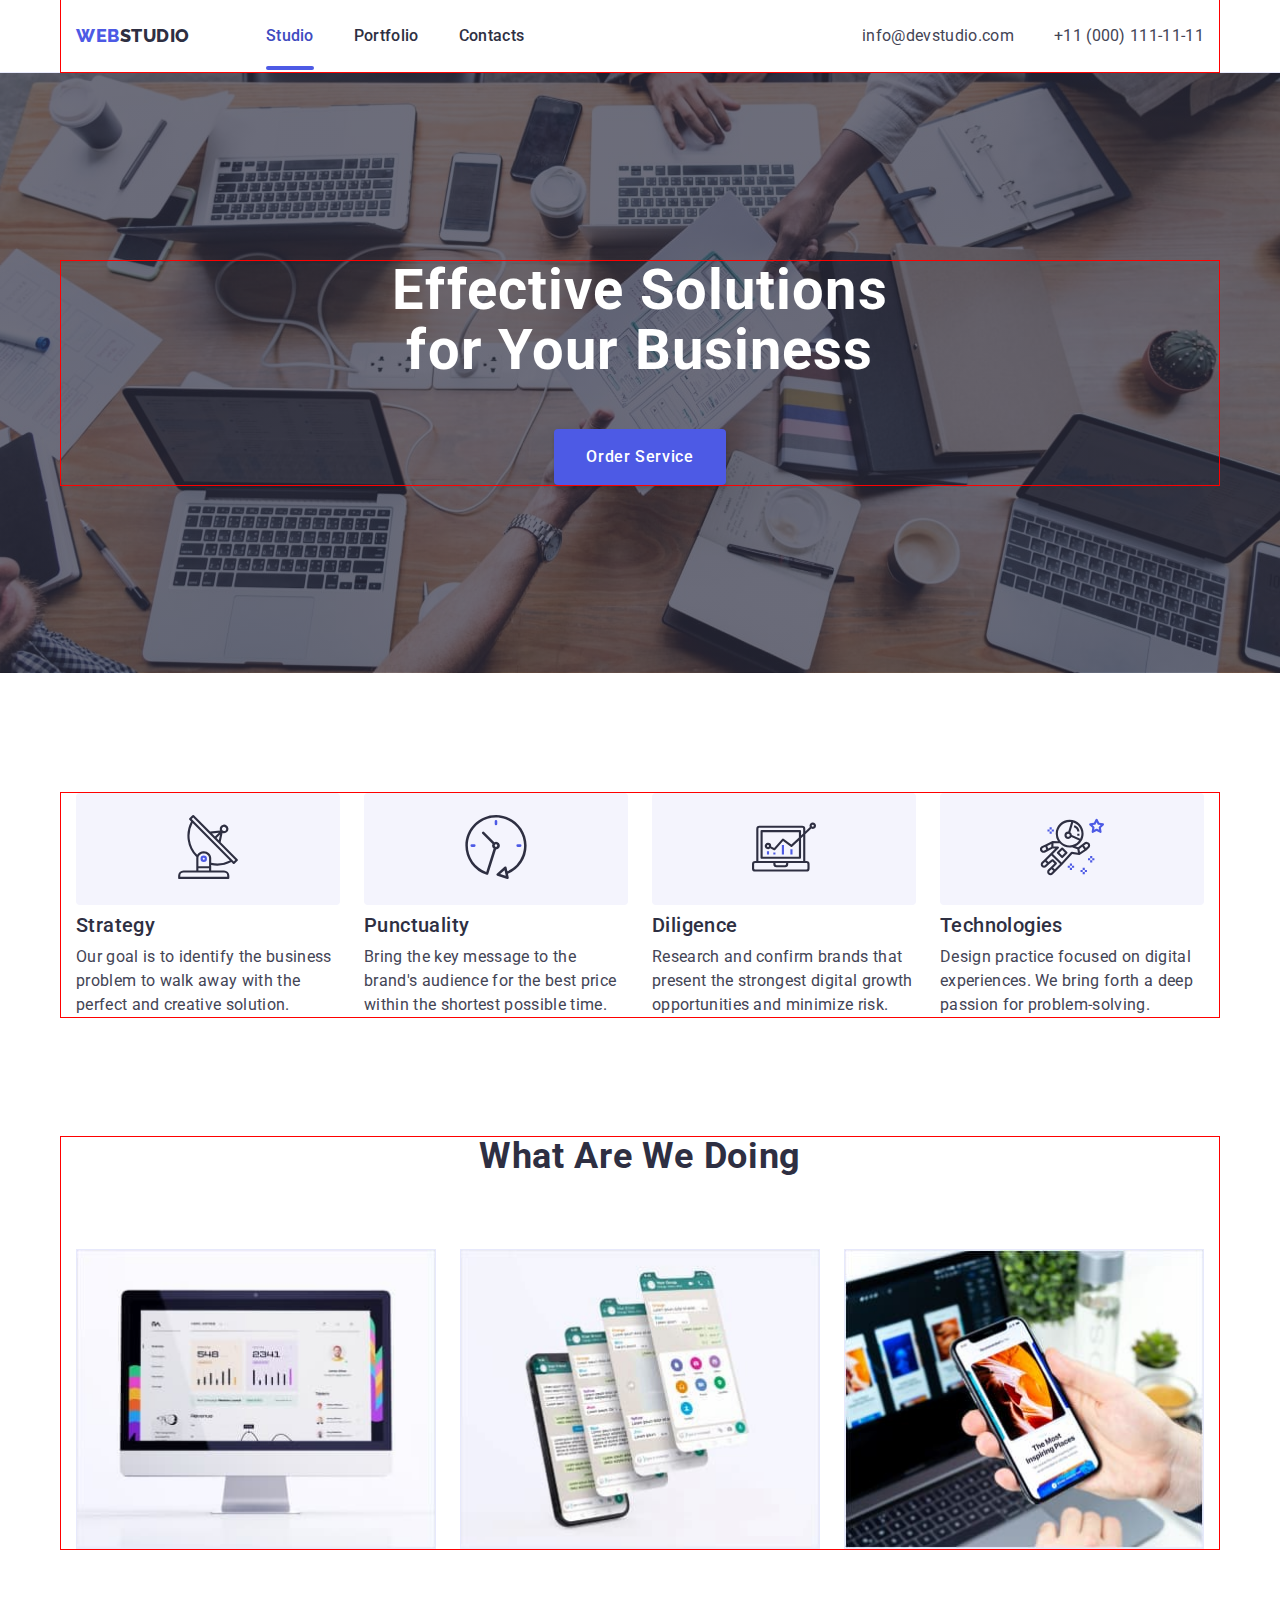
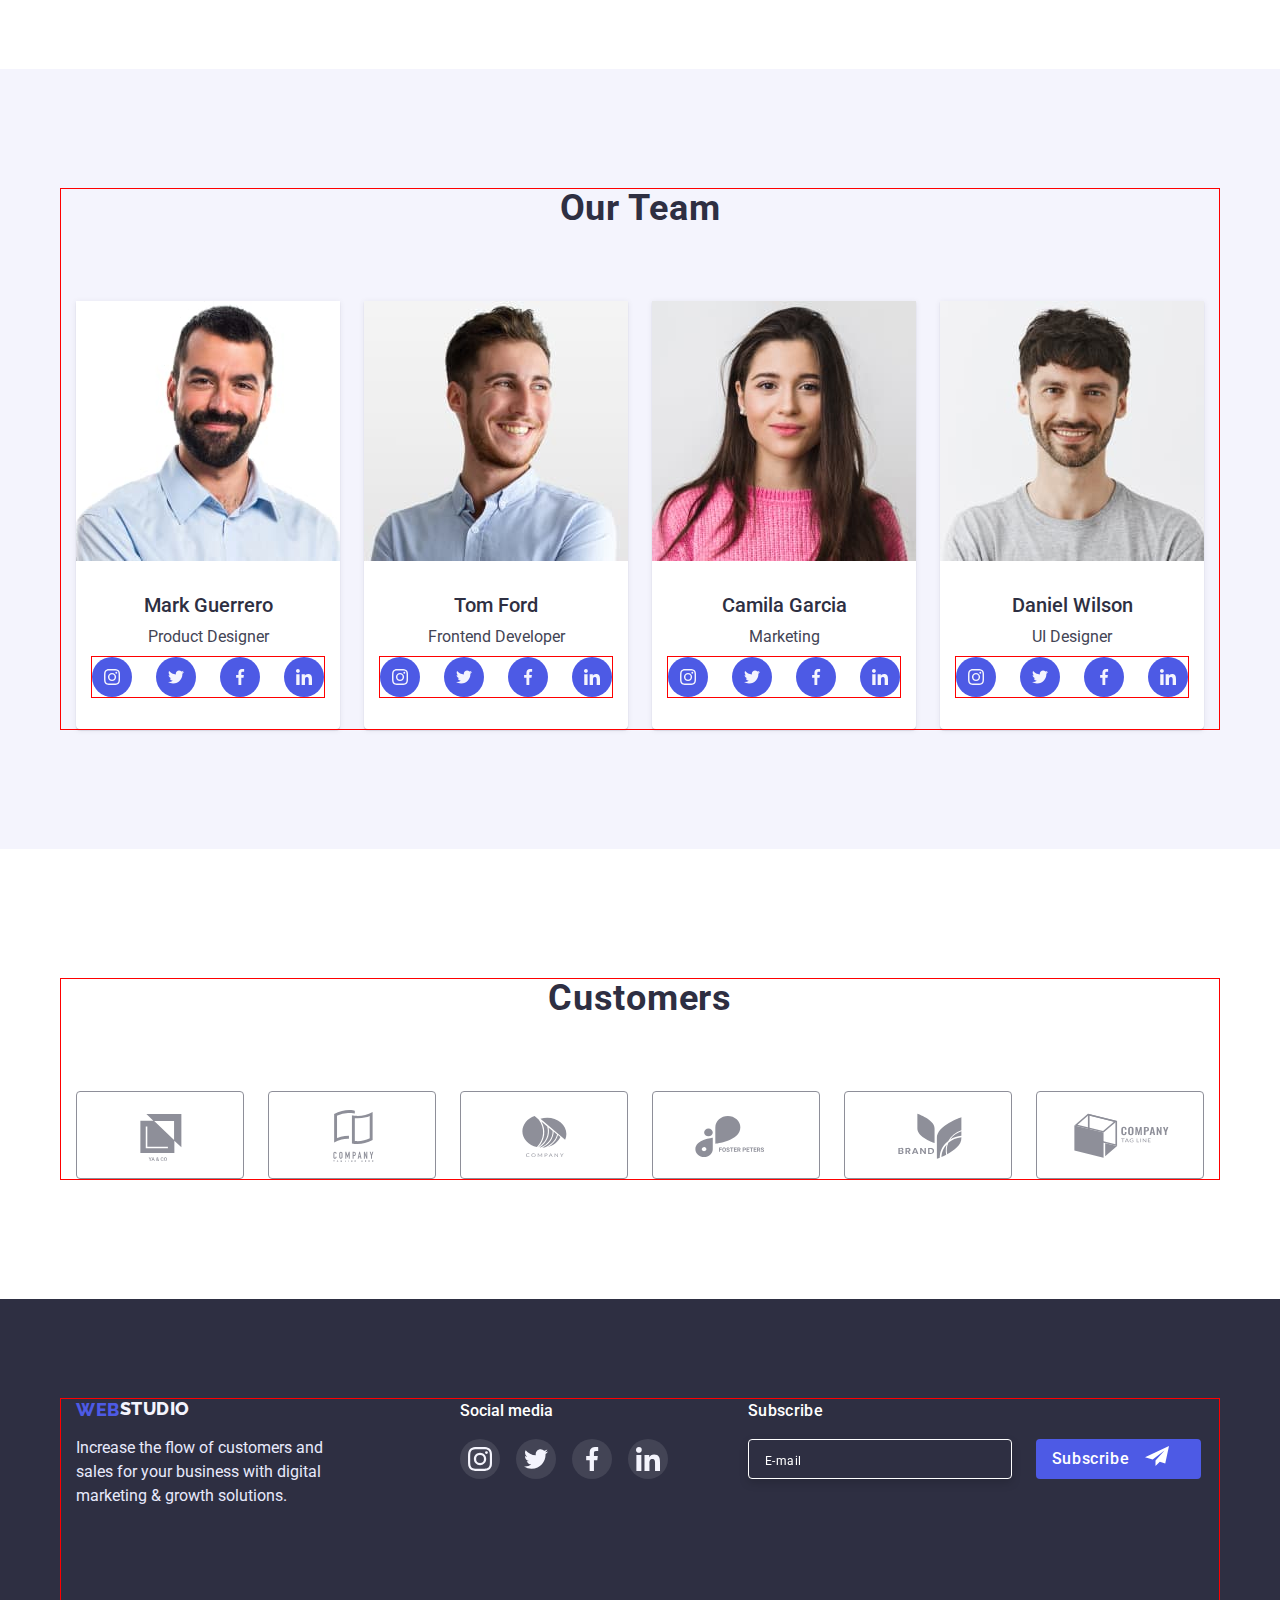
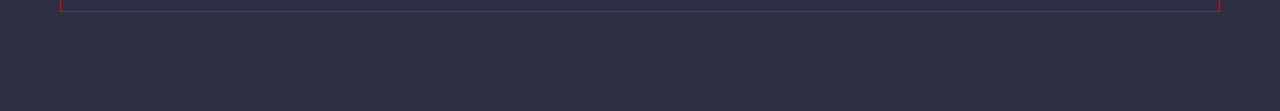
==== index.html @ eefdd114 "Initial commit" ====
<!DOCTYPE html>
<html lang="en">
	<head>
		<meta charset="UTF-8" />
		<meta http-equiv="X-UA-Compatible" content="IE=edge" />
		<meta name="viewport" content="width=device-width, initial-scale=1.0" />
		<title>WebStudio</title>
		<link rel="preconnect" href="https://fonts.googleapis.com" />
		<link rel="preconnect" href="https://fonts.gstatic.com" crossorigin />
		<link
			href="https://fonts.googleapis.com/css2?family=Raleway:wght@800&family=Roboto:wght@400;500;700;900&display=swap"
			rel="stylesheet"
		/>
		<link
			href="
		https://cdn.jsdelivr.net/npm/modern-normalize@1.1.0/modern-normalize.min.css
		"
			rel="stylesheet"
		/>
		<link rel="stylesheet" href="./css/styles.css" />
	</head>

	<body class="body">
		<!-- Top line -->
		<header class="header-topline">
			<div class="container blok-header">
				<nav class="navigation">
					<a href="./index.html" class="logo link">Web<span>Studio</span> </a>

					<ul class="nav-list">
						<li><a href="" class="nav-link current link "> Studio</a></li>
						<li><a href="./portfolio.html" class="nav-link link ">Portfolio </a></li>
						<li><a href="" class="nav-link link ">Contacts </a></li>
					</ul>
				</nav>
				<address class="contact">
					<ul class="contact-list">
						<li><a href="mailto:info@devstudio.com" class="contact-link link"> info@devstudio.com</a></li>
						<li><a href="tel:+110001111111" class="contact-link link"> +11 (000) 111-11-11</a></li>
					</ul>
				</address>
			</div>
		</header>
		<main>
			<!-- section-hero -->
			<section class="hero-section section">
				<div class="container">
					<h1 class="hero-title">Effective Solutions for Your Business</h1>
					<div class="btn-blok">
						<button type="button"  class="button" data-modal-open>Order Service</button>
					</div>
				</div>
			</section>
			<!-- feature -->
			<section class="feature section">
				<div class="container feature-blok">
					<h2 class="feature-title">Advantage</h2>
					<ul class="feature-list">
						<li class="feature-item">
							<div class="blok-feature-icon">
								<a href="" class="feature-icon">
									<svg class="icon-antenna" width="64" height="64">
										<use href="./images/icons.svg#icon-antenna"></use>
									</svg>
								</a>
							</div>
							<h3 class="feature-subtitle">Strategy</h3>
							<p class="feature-text">
								Our goal is to identify the business problem to walk away with the perfect and creative solution.
							</p>
						</li>

						<li class="feature-item">
							<div class="blok-feature-icon">
								<a href="" class="feature-icon">
									<svg class="icon-clock" width="64" height="64">
										<use href="./images/icons.svg#icon-clock"></use>
									</svg>
								</a>
							</div>
							<h3 class="feature-subtitle">Punctuality</h3>
							<p class="feature-text">
								Bring the key message to the brand's audience for the best price within the shortest possible time.
							</p>
						</li>

						<li class="feature-item">
							<div class="blok-feature-icon">
								<a href="" class="feature-icon">
									<svg class="icon-diagram" width="64" height="64">
										<use href="./images/icons.svg#icon-diagram"></use>
									</svg>
								</a>
							</div>
							<h3 class="feature-subtitle">Diligence</h3>
							<p class="feature-text">
								Research and confirm brands that present the strongest digital growth opportunities and minimize risk.
							</p>
						</li>

						<li class="feature-item">
							<div class="blok-feature-icon">
								<a href="" class="feature-icon">
									<svg class="icon-kosmonaft" width="64" height="64">
										<use href="./images/icons.svg#icon-astronaut"></use>
									</svg>
								</a>
							</div>
							<h3 class="feature-subtitle">Technologies</h3>
							<p class="feature-text">
								Design practice focused on digital experiences. We bring forth a deep passion for problem-solving.
							</p>
						</li>
					</ul>
				</div>
			</section>
			<!-- section-activity -->
			<section class="section-activity">
				<div class="container">
					<h2 class="activity-title">What are we doing</h2>
					<ul class="activity-list">
						<li class="activity-item">
							<img src="./images/img1.jpg" alt="computer" width="360" class="activity-pic" />
						</li>
						<li class="activity-item">
							<img src="./images/img2.jpg" alt="mobil phone" width="360" class="activity-pic" />
						</li>
						<li class="activity-item">
							<img src="./images/img3.jpg" alt="mobil phone and laptop" width="360" class="activity-pic" />
						</li>
					</ul>
				</div>
			</section>
			<!-- section-team -->
			<section class="team-light-bg section">
				<div class="container">
					<h2 class="team-title">Our Team</h2>
					<ul class="team-list">
						<li class="team-inner">
							<img src="./images/team_1.jpg" alt="Mark" width="264" class="team-pic" />
							<div class="team-text">
								<h3 class="team-subtitle">Mark Guerrero</h3>
								<p class="team-item">Product Designer</p>
								<ul class="social">
									<li class="team-social">
										<a href="" class="team-icon">
											<svg class="icon-social" width="16" height="16">
												<use href="./images/icons.svg#icon-instagram"></use>
											</svg>
										</a>
									</li>
									<li class="team-social">
										<a href="" class="team-icon">
											<svg class="icon-social" width="16" height="16">
												<use href="./images/icons.svg#icon-twitter"></use>
											</svg>
										</a>
									</li>
									<li class="team-social">
										<a href="" class="team-icon">
											<svg class="icon-social" width="16" height="16">
												<use href="./images/icons.svg#icon-facebook"></use>
											</svg>
										</a>
									</li>
									<li class="team-social">
										<a href="" class="team-icon">
											<svg class="icon-social" width="16" height="16">
												<use href="./images/icons.svg#icon-linkedin"></use>
											</svg>
										</a>
									</li>
								</ul>
							</div>
						</li>
						<li class="team-inner">
							<img src="./images/team_2.jpg" alt="Tom" width="264" class="team-pic" />
							<div class="team-text">
								<h3 class="team-subtitle">Tom Ford</h3>
								<p class="team-item">Frontend Developer</p>
								<ul class="social">
									<li class="team-social">
										<a href="" class="team-icon">
											<svg class="icon-social" width="16" height="16">
												<use href="./images/icons.svg#icon-instagram"></use>
											</svg>
										</a>
									</li>
									<li class="team-social">
										<a href="" class="team-icon">
											<svg class="icon-social" width="16" height="16">
												<use href="./images/icons.svg#icon-twitter"></use>
											</svg>
										</a>
									</li>
									<li class="team-social">
										<a href="" class="team-icon">
											<svg class="icon-social" width="16" height="16">
												<use href="./images/icons.svg#icon-facebook"></use>
											</svg>
										</a>
									</li>
									<li class="team-social">
										<a href="" class="team-icon">
											<svg class="icon-social" width="16" height="16">
												<use href="./images/icons.svg#icon-linkedin"></use>
											</svg>
										</a>
									</li>
								</ul>
							</div>
						</li>
						<li class="team-inner">
							<img src="./images/team_3.jpg" alt="Camila" width="264" class="team-pic" />
							<div class="team-text">
								<h3 class="team-subtitle">Camila Garcia</h3>
								<p class="team-item">Marketing</p>
								<ul class="social">
									<li class="team-social">
										<a href="" class="team-icon">
											<svg class="icon-social" width="16" height="16">
												<use href="./images/icons.svg#icon-instagram"></use>
											</svg>
										</a>
									</li>
									<li class="team-social">
										<a href="" class="team-icon">
											<svg class="icon-social" width="16" height="16">
												<use href="./images/icons.svg#icon-twitter"></use>
											</svg>
										</a>
									</li>
									<li class="team-social">
										<a href="" class="team-icon">
											<svg class="icon-social" width="16" height="16">
												<use href="./images/icons.svg#icon-facebook"></use>
											</svg>
										</a>
									</li>
									<li class="team-social">
										<a href="" class="team-icon">
											<svg class="icon-social" width="16" height="16">
												<use href="./images/icons.svg#icon-linkedin"></use>
											</svg>
										</a>
									</li>
								</ul>
							</div>
						</li>
						<li class="team-inner">
							<img src="./images/team_4.jpg" alt="Daniel" width="264" class="team-pic" />
							<div class="team-text">
								<h3 class="team-subtitle">Daniel Wilson</h3>
								<p class="team-item"> UI Designer</p>
								<ul class="social">
									<li class="team-social">
										<a href="" class="team-icon">
											<svg class="icon-social" width="16" height="16">
												<use href="./images/icons.svg#icon-instagram"></use>
											</svg>
										</a>
									</li>
									<li class="team-social">
										<a href="" class="team-icon">
											<svg class="icon-social" width="16" height="16">
												<use href="./images/icons.svg#icon-twitter"></use>
											</svg>
										</a>
									</li>
									<li class="team-social">
										<a href="" class="team-icon">
											<svg class="icon-social" width="16" height="16">
												<use href="./images/icons.svg#icon-facebook"></use>
											</svg>
										</a>
									</li>
									<li class="team-social">
										<a href="" class="team-icon">
											<svg class="icon-social" width="16" height="16">
												<use href="./images/icons.svg#icon-linkedin"></use>
											</svg>
										</a>
									</li>
								</ul>
							</div>
						</li>
					</ul>
				</div>
			</section>
			<!-- customer -->
			<section class="customers section">
				<div class="container">
					<h2 class="customers-title">Customers</h2>

<ul class="customers-list">
	<li class="customers-item">
		<a href="" class="customers-icon">
		<svg class="icon-customers" width="104" height="56">
			<use href="./images/icons1.svg#icon-Logo-1"></use>
		</svg>
	</a>
	</li>
	
	
	<li class="customers-item">
		<a href="" class="customers-icon">
		<svg class="icon-customers" width="104" height="56">
			<use href="./images/icons1.svg#icon-Logo-2"></use>
		</svg>
	</a>
	</li>
	<li class="customers-item">
		<a href="" class="customers-icon">
		<svg class="icon-customers" width="104" height="56">
			<use href="./images/icons1.svg#icon-Logo-3"></use>
		</svg>
	</a>
	</li>
	<li class="customers-item">
		<a href="" class="customers-icon">
		<svg class="icon-customers" width="104" height="56">
			<use href="./images/icons1.svg#icon-Logo-4"></use>
		</svg>
	</a>
	</li>

</li>
<li class="customers-item">
	<a href="" class="customers-icon">
	<svg class="icon-customers" width="104" height="56">
		<use href="./images/icons1.svg#icon-Logo-5"></use>
	</svg>
</a>
</li>

</li>
<li class="customers-item">
	<a href="" class="customers-icon">
	<svg class="icon-customers" width="104" height="56">
		<use href="./images/icons1.svg#icon-Logo-6"></use>
	</svg>
</a>
</li>
</ul>
				</div>
			</section>
		</main>
		<!-- Page footer -->


		<footer class="blok-footer">
			<div class="container">
				<div class="blok-logo-social">
					<div>
					<div class="logo-blok">
					<a href="./index.html" class="footer-logo link">Web<span class="footer-link">Studio</span> </a>
				</div>
				<p class="footer-text">
					Increase the flow of customers and sales for your business with digital marketing & growth solutions.
				</p>		
					</div>
				
				<div class="footer-social">
				<h2 class="footer-title">Social media</h2>
				<ul class="footer-list">
					<li class="footer-item">
						<a href="" class="footer-icon">
							<svg class="icon-social" width="24" height="24">
								<use href="./images/icons.svg#icon-instagram"></use>
							</svg>
						</a>
					</li>
					<li class="footer-item">
						<a href="" class="footer-icon">
							<svg class="icon-social" width="24" height="24">
								<use href="./images/icons.svg#icon-twitter"></use>
							</svg>
						</a>
					</li>
					<li class="footer-item">
						<a href="" class="footer-icon">
							<svg class="icon-social" width="24" height="24">
								<use href="./images/icons.svg#icon-facebook"></use>
							</svg>
						</a>
					</li>
					<li class="footer-item">
						<a href="" class="footer-icon">
							<svg class="icon-social" width="24" height="24">
								<use href="./images/icons.svg#icon-linkedin"></use>
							</svg>
						</a>
					</li>
				</ul>
			</div>
			<form class="input-email" autocomplete="off"  >
				<p class="form-text">Subscribe</p>
				<div class="footer-form">
			<input 
				aria-label="Email"
				type="email"
				name="user-email"
				class="footer-form-input"
				required
				placeholder="E-mail"
				>
						
			<button type="submit"
				class="footer-form-sumbit">
				Subscribe
				<span class="footer-form-icon">
			<svg class="form-icon" width="24" height="24">
				<use href="./images/symbol-defs6.svg#icon-Frame"></use>
			</svg>
		</span>
			</button>	
				</div>
				
		
			</form>
				
		</div>
			
			</div>
		</footer>
		<!-- modal window -->
		<div class="backdrop is-hidden" data-modal>
			<div class="modal">
				<button type="button" class="modal-btn" data-modal-close>
						<svg class="icon-close-black" width="8" height="8">
						<use href="./images/icons.svg#icon-close-black"></use>
					</svg>
				</button>
			<form class="modal-form">
				<span class="modal-form-title"> Leave your contacts and we will call you back </span>
			
				<label class="modal-form-field"> 
				<span class="modal-label">Name</span>
			<span class="modal-form-icon">
				<input 
				type="text"
				name="user-name"
				class="modal-form-input"
				required
				pattern="^[a-ZA-Za-яА-Я]+$"
				minlength="2"
				autofocus>
				<span class="modal-icon">
					<svg class="icon-name" width="18" height="18">
						<use href="./images/symbol-defs6.svg#icon-person-black"></use>
					</svg>
				</span>
			</span>
				
			</label>
			<label class="modal-form-field">
				<span class="modal-label">Phone</span>
			<span class="modal-form-icon">
				<input 
				type="tel"
				name="user-phone"
				class="modal-form-input"
				required
				pattern="[0-9]{3}-[0-9]{3}-[0-9]{2}-[0-9]{2}"
				title="xxx-xxx-xx-xx">	
				<span class="modal-icon">
					<svg class="icon-phone" width="18" height="24">
						<use href="./images/symbol-defs6.svg#icon-phone"></use>
					</svg>
				</span>
			</span>
				
			</label>
			<label class="modal-form-field">
				<span class="modal-label">Email</span>
			<span class="modal-form-icon">
				<input 
				type="email"
				name="user-email"
				class="modal-form-input"
				required
				>
				<span class="modal-icon">
					<svg class="icon-email" width="18" height="24">
						<use href="./images/symbol-defs6.svg#icon-email"></use>
					</svg>
				</span>
			</span>
			</label>
			
			<label class="modal-form-field">
				<span class="modal-label">Comment</span>
			<textarea 
				class="modal-form-textarea"
				name="user-message" 
				placeholder="Text input" 
			></textarea>	
			</label>
			<input 
				type="checkbox"
				id="user-policy"
				name="user-policy"
				value=""
				class="checkbox visually-hidden">
			<label 
				for="user-policy"
				class="modal-form-chek-desc"> 
				<span class="modal-chek-icon">
					<svg class="icon-chek" width="16" height="16">
						<use href="./images/symbol-defs6.svg#icon-Vector"></use>
					</svg>
				</span>
			<span class="modal-label">I accept the terms and conditions of the&nbsp;<a href="" class="modal-policy">Privacy Policy</a></span>
		</label>
		<button type="submit"
				class="modal-form-sumbit">
		Send
		</button>
		</form>
				</div>
		</div>
		<script src="./js/modal.js"></script>
	</body>
</html>
---- css/styles.css ----
:root {
	--main-text-color: #ffffff;
	--title-text-color: #2e2f42;
	--subtitle-text-color: #434455;
}

body {
	font-family: "Roboto", sans-serif;
	font-style: normal;
	color: var(--main-text-color);
	background-color: #ffffff;
}

ul,
li {
	text-decoration: none;
	list-style: none;
	margin: 0;
	margin: 0;
	padding-left: 0;
}
h1,
h2,
h3,
h4,
h5,
h6,
p {
	margin: 0;
	margin: 0;
}
.section {
	padding-top: 120px;
	padding-bottom: 120px;
}
.link {
	text-decoration: none;
	list-style: none;
}
img {
	display: block;
	max-width: 100%;
	height: auto;
}
.header-topline {
	box-sizing: border-box;
	background: var(--main-text-color);
	border-bottom: 1px solid #e7e9fc;
}
.container {
	width: 1158px;
	margin: 0 auto;
	outline: 1px solid red;
	padding-left: 15px;
	padding-right: 15px;
}
.blok-header {
	display: flex;
}

.navigation {
	display: flex;
	align-items: center;
}
.nav-list {
	display: flex;
	padding: 0px;
	gap: 40px;
	position: relative;
	padding: 24px 0; 
}
span {
	line-height: 1.33;
	color: var(--title-text-color);
}

.logo {
	font-family: "Raleway", sans-serif;
	font-weight: 800;
	font-size: 18px;
	line-height: 1.6;
	letter-spacing: 0.03em;
	text-transform: uppercase;
	color: #4d5ae5;
	align-items: center;
	margin-right: 76px;
}

.nav-link {
	font-weight: 500;
	font-size: 16px;
	line-height: 1.5;
	letter-spacing: 0.02em;
	color: var(--title-text-color);
	padding-top: 24px;
	padding-bottom: 24px;
	transition-property: color;
	transition-duration: 250ms;
	transition-timing-function: cubic-bezier(0.4, 0, 0.2, 1);
	transition-delay: 250ms;
	position: relative;
	
}

.nav-link:hover,
.nav-link:focus {
	color: #4d5ae5;
	

}
.current {
	color:rgba(64, 75, 191, 1);
	padding: 24px 0px;
	
	
}
.current::after {
	content:"";
	display: block;
	width: 100%;
	height: 4px;
	background-color: #4d5ae5;
	border-radius: 2px;
	position: absolute; 
	left: 0;
	bottom: -1px;
	

}

.contact {
	margin-left: auto;
}
.contact-list {
	display: flex;
	gap: 40px;
}
.contact-link {
	display: block;
	font-style: normal;
	font-weight: 400;
	font-size: 16px;
	line-height: 1.5;
	letter-spacing: 0.02em;
	color: var(--subtitle-text-color);
	padding-top: 24px;
	padding-bottom: 24px;
	transition-property: color;
	transition-duration: 250ms;
	transition-timing-function: cubic-bezier(0.4, 0, 0.2, 1);
	transition-delay: 250ms;
}

.contact-link:hover,
.contact-link:focus {
	color: #404bbf;
}

/* section-hero */

.hero-title {
	font-weight: 700;
	font-size: 56px;
	line-height: 1.07;
	text-align: center;
	letter-spacing: 0.02em;
	color: var(--main-text- color);
	width: 496px;
	margin-left: auto;
	margin-right: auto;
}

.hero-section {
	padding-top: 188px;
	padding-bottom: 188px;
	background-image: linear-gradient(rgba(46, 47, 66, 0.7), rgba(46, 47, 66, 0.7)), url("../images/people-office.jpg");
	background-repeat: no-repeat;
	background-position: center;
	background-size: 1440px;
}

.button {
	border: none;
	font: inherit;
	font-family: "Roboto", sans-serif;
	font-weight: 500;
	font-size: 16px;
	line-height: 1.5;
	gap: 10px;
	align-items: center;
	letter-spacing: 0.04em;
	color: #ffffff;
	cursor: pointer;
	background: #4d5ae5;
	box-shadow: 0px 4px 4px rgba(0, 0, 0, 0.15);
	border-radius: 4px;
	min-width: 169px;
	padding: 16px 32px;
	margin-top: 48px;
	transition-property: color, background;
	transition-duration: 250ms, 250ms;
	transition-timing-function: cubic-bezier(0.4, 0, 0.2, 1), cubic-bezier(0.4, 0, 0.2, 1);
	transition-delay: 250ms, 250ms;
}

.button:hover,
.button:focus {
	color: #ffffff;
	background: #404bbf;
}
.btn-blok {
	display: flex;
	justify-content: center;
	flex-direction: row;
}

/* modal */
.backdrop {
	display: flex;
	background: rgba(46, 47, 66, 0.4);
	position: fixed;
	top: 0;
	left: 0;
	width: 100%;
	height: 100%;
	z-index: 100;
	opacity: 1;
	transition: opacity 250ms cubic-bezier(0.4, 0, 0.2, 1); 
	
}


.backdrop.is-hidden {
	opacity: 0;
	pointer-events: none;
}
.backdrop.is-hidden.modal {
	transform: translate(-50%, -50%) scale(1.1);
}
.modal {
	background: #FCFCFC;
	box-shadow: 0px 1px 1px rgba(0, 0, 0, 0.14), 0px 1px 3px rgba(0, 0, 0, 0.12), 0px 2px 1px rgba(0, 0, 0, 0.2);
	border-radius: 4px;
	width: 407px;
	height: 576px;
	position: absolute;
	top: 50%;
	left: 50%;
	transform: translate(-50%, -50%) scale(1);
	transition: transform 250ms cubic-bezier(0.4, 0, 0.2, 1);
	padding: 72px 24px 24px 24px ;
	
}

.modal-btn {
	width: 24px;
	height: 24px;
	position: absolute;
	right: 24px;	
	top: 24px;
	box-sizing: border-box;
	cursor: pointer;
	display: flex;
	justify-content: center;
	align-items: center;
	background: #E7E9FC;
	border: 1px solid rgba(0, 0, 0, 0.1);
	color: #2E2F42;
	border-radius: 50%;
	transition-property:background border color;
	transition-duration: 250ms;
	transition-timing-function: cubic-bezier(0.4, 0, 0.2, 1);
	
		}
	
	.modal-btn:focus,
	.modal-btn:hover {
		background:rgba(64, 75, 191, 1);
		border: 1px solid rgba(64, 75, 191, 1);
		color: #E7E9FC;
		} 

.icon-close-black {
	fill:currentColor;
	display: flex;
	justify-content: center;
	align-items: center;
	border-radius: 50%;
	transition-property:background fill;
	transition-duration: 250ms;
	transition-timing-function: cubic-bezier(0.4, 0, 0.2, 1);
	}

.icon-close-black:hover,
.icon-close-black:focus {
background:rgba(64, 75, 191, 1);
fill: #e7e9fc;
} 


/* modal form */

.modal-form-title {
	padding-bottom: 16px;
	font-weight: 500;
	font-size: 16px;
	line-height: 1.5;
	text-align: center;
	letter-spacing: 0.02em;
	color: #2E2F42;

}
 
.modal-form{
	display: flex;
	flex-direction: column;
}
  
.modal-label {
	display: block;
	font-weight: 400;
	font-size: 12px;
	line-height: 1.17;
	letter-spacing: 0.04em;
	color: #8E8F99;
	margin-bottom: 4px;
	margin-top: 8px;
 }

 .modal-policy {
	font-size: 12px;
	line-height: 1.33px;
	letter-spacing: 0.04em;
	text-decoration-line: underline;
	color: #4D5AE5;
	
 }


 .modal-form-field {
	margin-bottom: 4px;
 }
.modal-form-icon {
	display: block;
	position: relative;
	color: rgba(46, 47, 66, 1);
	outline: none;
	transition:border-color 250ms cubic-bezier(0.4, 0, 0.2, 1);
}
.modal-form-icon:focus {
	outline: none;
	border: 1px solid #4D5AE5;
	border-radius: 4px;
	
}
.modal-icon {
	outline: none;
	display: flex;
	position: absolute;
	top: 50%;
	left: 16px;
	align-items: center;
	fill: rgba(46, 47, 66, 1);
	transform: translateY(-50%);
	transition: fill 250ms cubic-bezier(0.4, 0, 0.2, 1); 
}

.modal-form-input {
	outline: none;
	width: 100%;
	height: 40px;
	border: 1px solid rgba(33, 33, 33, 0.2);
	border-radius: 4px;
	padding-left: 38px;
	color: #000;
	font-size: 16px;
	font-weight: 500;
	

}


.modal-form-input:focus {
	outline: none; 
	border-color: rgba(64, 75, 191, 1);
}
.modal-form-input:focus + .modal-icon {
	fill: rgba(64, 75, 191, 1);
}
.modal-form-textarea {
	width: 100%;
	height: 100px;
	padding: 8px 24px 16px 24px;
	resize: none;
	border: 1px solid rgba(33, 33, 33, 0.2);
	border-radius: 4px;
	transition: border-color 250ms cubic-bezier(0.4, 0, 0.2, 1);

}
.modal-form-textarea:focus {
	border-color:rgba(64, 75, 191, 1);
	outline: none;

}

.modal-form-textarea::placeholder {
	font-size: 12px;
	color: rgba(46, 47, 66, 0.4);
}
.modal-form-chek-desc {
	display: flex;
	align-items: center;
	font-size: 14px;
}

.visually-hidden { 
	position: absolute;
	width: 1px;
	height: 1px;
	margin: -1px;
	border: 0;
	padding: 0;
	white-space: nowrap;
	clip-path: inset(100%);
	clip: rect(0 0 0 0);
	overflow: hidden;
}


.icon-chek {
	display: block;	
	border: 1px solid #2E2F42;
	border-radius: 2px;
	transition:  background-color 250ms cubic-bezier(0.4, 0, 0.2, 1); 
	margin-right: 8px;
	fill: #ffffff;
	
	
		}

.checkbox:checked + .modal-form-chek-desc .modal-chek-icon .icon-chek {
	background-color: rgba(64, 75, 191, 1);
	border: 1px solid rgba(64, 75, 191, 1);
	fill: #f4f4fd;
	
}

.modal-form-sumbit.modal-form-sumbit {
	align-self: center;
	border: none;
	font: inherit;
	font-family: "Roboto", sans-serif;
	font-weight: 500;
	font-size: 16px;
	line-height: 1.5;
	gap: 10px;
	align-items: center;
	letter-spacing: 0.04em;
	color: #ffffff;
	cursor: pointer;
	background: #4d5ae5;
	box-shadow: 0px 4px 4px rgba(0, 0, 0, 0.15);
	border-radius: 4px;
	min-width: 169px;
	padding: 16px 32px;
	margin-top: 24px;
	transition-property: color, background;
	transition-duration: 250ms, 250ms;
	transition-timing-function: cubic-bezier(0.4, 0, 0.2, 1), cubic-bezier(0.4, 0, 0.2, 1);
	transition-delay: 250ms, 250ms;
}

.modal-form-sumbit.modal-form-sumbit:focus {
	color: #ffffff;
	background: #404bbf;
}



/* feature */

.feature-title {
	position: absolute;
	width: 1px;
	height: 1px;
	margin: -1px;
	border: 0;
	padding: 0;
	white-space: nowrap;
	clip-path: inset(100%);
	clip: rect(0 0 0 0);
	overflow: hidden;
}
.feature-list {
	display: flex;
	flex-direction: row;
}
.feature-item {
	display: flex;
	flex-direction: column;
	align-items: flex-start;
	padding: 0px;
	gap: 8px;
}
.feature-item:not(:last-child) {
	margin-right: 24px;
}
.feature-icon {
	fill: #f4f4fd, #2e2f42, #4d5ae5;
}
.blok-feature-icon {
	width: 264px;
	height: 112px;
	box-sizing: border-box;
	background: #f4f4fd;
	border-radius: 4px;
	display: flex;
	justify-content: center;
	align-items: center;
}

.feature-subtitle {
	font-weight: 500;
	font-size: 20px;
	line-height: 1.2;
	letter-spacing: 0.02em;
	color: var(--title-text-color);
}
.feature-text {
	font-weight: 400;
	font-size: 16px;
	line-height: 1.5;
	letter-spacing: 0.02em;
	color: var(--subtitle-text-color);
}

/* section-activity */

.section-activity {
	padding-bottom: 120px;
}
.activity-title {
	font-weight: 700;
	font-size: 36px;
	line-height: 1.11;
	color: var(--title-text-color);
	text-align: center;
	letter-spacing: 0.02em;
	text-transform: capitalize;
	margin-bottom: 72px;
}
.activity-list {
	display: flex;
	flex-direction: row;
	align-items: flex-start;
	padding: 0px;
}

.activity-item {
	display: flex;
	flex-direction: column;
	align-items: flex-start;
	padding: 0px;
}
.activity-item:not(:last-child) {
	margin-right: 24px;
}

.activity-pic {
	background-blend-mode: soft-light, normal;
	border: 1px solid #e7e9fc;
}

/* section-team */
.social {
	outline: 1px solid red;
	display: flex;
	gap: 24px;
}
.team-title {
	font-weight: 700;
	font-size: 36px;
	line-height: 1.11;
	color: var(--title-text-color);
	text-align: center;
	letter-spacing: 0.02em;
	text-transform: capitalize;
	margin-bottom: 72px;
}

.team-light-bg {
	background: #f4f4fd;
}
.team-list {
	display: flex;
}
.team-inner {
	background: #ffffff;
	box-shadow: 0px 1px 6px rgba(46, 47, 66, 0.08), 0px 1px 1px rgba(46, 47, 66, 0.16), 0px 2px 1px rgba(46, 47, 66, 0.08);
	border-radius: 0px 0px 4px 4px;
	display: flex;
	flex-direction: column;
	align-items: center;
}
.team-text {
	padding: 32px 16px;
}
.team-inner:not(:last-child) {
	margin-right: 24px;
}

.team-subtitle {
	font-weight: 500;
	font-size: 20px;
	line-height: 1.2;
	color: var(--title-text-color);
	display: flex;
	justify-content: center;
	padding-bottom: 8px;
}

.team-item {
	font-weight: 400;
	font-size: 16px;
	line-height: 1.5;
	color: var(--subtitle-text-color);
	display: flex;
	justify-content: center;
	align-items: center;
	padding-bottom: 8px;
}

.team-social {
	width: 40px;
	height: 40px;
	box-sizing: border-box;
	background: #4d5ae5;
	display: flex;
	justify-content: center;
	align-items: center;
	border-radius: 50%;
}


.team-icon {
	fill: #f4f4fd;
	width: 100%;
	height: 100%;
	display: flex;
	justify-content: center;
	align-items: center;
	border-radius: 50%;
	transition-property: background;
	transition-duration: 250ms;
	transition-timing-function: cubic-bezier(0.4, 0, 0.2, 1);
	
}

.team-icon:hover,
.team-icon:focus {
	background: #404bbf;
}

/* customers */
.customers {
	padding-top: 130px;
}
.customers-title {
	font-family: "Roboto";
	font-style: normal;
	font-weight: 700;
	font-size: 36px;
	line-height: 1.11;
	color: #2e2f42;
	text-align: center;
	letter-spacing: 0.02em;
	text-transform: capitalize;
	margin-bottom: 72px;
}

.customers-list {
	display: flex;
	gap: 24px;
}
.customers-item {
	width: 168px;
	height: 88px;
	box-sizing: border-box;
	display: flex;
	justify-content: center;
	align-items: center;
	fill: #8e8f99;
}

.customers-icon {
	fill: #8e8f99;
	border: 1px solid #8e8f99;
	border-radius: 4px;
	width: 100%;
	height: 100%;
	display: flex;
	justify-content: center;
	align-items: center;
	transition-property: fill, border, border-radius;
	transition-duration: 250ms, 250ms, 250ms;
	transition-timing-function: cubic-bezier(0.4, 0, 0.2, 1), cubic-bezier(0.4, 0, 0.2, 1), cubic-bezier(0.4, 0, 0.2, 1);
	
}
.customers-icon:hover,
.customers-icon:focus {
	
	border: 1px solid #404bbf;
	border-radius: 4px;
	fill: #404bbf;
}

/* footer */
.blok-logo-social {
	display: flex;
}
.logo-blok {
	margin-bottom: 16px;
}
.footer-logo {
	font-family: "Raleway", sans-serif;
	font-weight: 800;
	font-size: 18px;
	line-height: 1.17;
	display: flex;
	align-items: center;
	letter-spacing: 0.03em;
	text-transform: uppercase;
	color: #4d5ae5;
}

.footer-link {
	font-family: "Raleway", sans-serif;
	font-weight: 800;
	font-size: 18px;
	line-height: 1.16;
	display: flex;
	align-items: center;
	letter-spacing: 0.03em;
	text-transform: uppercase;
	color: #f4f4fd;
}

.footer-text {
	font-weight: 400;
	font-size: 16px;
	line-height: 1.5;
	color: #e7e9fc;
	width: 264px;
}
.blok-footer {
	background: #2e2f42;
	padding-top: 100px;
	padding-bottom: 100px;
}

.footer-title {
	font-family: "Roboto";
	font-style: normal;
	font-weight: 500;
	font-size: 16px;
	line-height: 1.5;
	color: #ffffff;
	margin-bottom: 16px;
}
.footer-social {
	margin-left: 120px;
}
.footer-list {
	display: flex;
	gap: 16px;
}
.footer-item {
	width: 40px;
	height: 40px;
	display: flex;
	justify-content: center;
	align-items: center;
	background: #434455;
	border-radius: 50%;
}


.icon-social {
	display: flex;
}



.footer-icon {
	fill: #f4f4fd;
	width: 100%;
	height: 100%;
	display: flex;
	justify-content: center;
	align-items: center;
	border-radius: 50%;
	transition-property: background;
	transition-duration: 250ms;
	transition-timing-function: cubic-bezier(0.4, 0, 0.2, 1);
	}

.footer-icon:hover,
.footer-icon:focus {
	background: #31d0aa;
		}


		/* FORM FOOTER */

.input-email {
	margin: 0px 159px 132px 80px;
	width: 453px;
	
}
.form-text {
	font-family: 'Roboto';
	font-style: normal;
	font-weight: 500;
	font-size: 16px;
	line-height: 1.5;
	letter-spacing: 0.02em;
	color: #FFFFFF;
	padding-bottom: 16px;

}
.footer-form-input {
	border: 1px solid #FFFFFF;
	filter: drop-shadow(0px 4px 4px rgba(0, 0, 0, 0.15));
	border-radius: 4px;		
	background-color: #2E2F42;
	width: 264px;
	height: 40px;
	resize: none;
	padding-left: 16px;
	color:#FFFFFF;
}


.footer-form-input::placeholder {
	font-weight: 400;
	font-size: 12px;
	line-height: 2px;
	display: flex;
	align-items: center;
	letter-spacing: 0.04em;
	color: #FFFFFF;
}


.footer-form-sumbit {
	font-family: 'Roboto';
	font-style: normal;
	font-weight: 500;
	font-size: 16px;
	line-height: 1.5;
	display: flex;
	align-items: center;
	text-align: center;
	letter-spacing: 0.04em;
	color: #FFFFFF;
	cursor: pointer;
	background: #4D5AE5;
	border: none;
	border-radius: 4px;
	flex-direction: row;
	justify-content: center;
	margin-left: 24px;
	width: 165px;
	height: 40px;
	padding: 8px 16px 8px 24px;
	transition: background 250ms cubic-bezier(0.4, 0, 0.2, 1);
}

.footer-form-sumbit:hover,
.footer-form-sumbit:focus {
	background: #31d0aa;
}

.footer-form-icon {
	padding-left: 16px;
	padding-right: 24px;
}
.footer-form {
	display: flex;
}
/* portfolio */
/* top-line */
/* section */
/* button */

.main-list {
	padding-top: 96px;
	padding-bottom: 120px;
}
.list-button {
	display: flex;
	flex-direction: row;
	align-items: flex-start;
	padding: 0px;
	gap: 24px;
	justify-content: center;
	margin-bottom: 72px;
}

.button-text {
	font-family: inherit;
	font-style: normal;
	font-weight: 500;
	font-size: 16px;
	line-height: 1.5;
	display: flex;
	align-items: center;
	text-align: center;
	letter-spacing: 0.04em;
	color: #4d5ae5;
	flex: none;
	order: 0;
	flex-grow: 0;
	background: #f4f4fd;
	border: 1px solid #e7e9fc;
	border-radius: 4px;
	padding: 12px 24px;
	transition-property: background, box-shadow, border-color, color;
	transition-duration: 250ms;
	transition-timing-function: cubic-bezier(0.4, 0, 0.2, 1);
}
.button-text:hover,
.button-text:focus {
	background: #404bbf;
	box-shadow: 0px 3px 1px rgba(0, 0, 0, 0.1), 0px 2px 1px rgba(0, 0, 0, 0.08), 0px 2px 2px rgba(0, 0, 0, 0.12);
	border-radius: 4px;
	border-color: #404bbf;
	color: #ffffff;
}

.project-list {
	display: flex;
	flex-wrap: wrap;
	gap: 24px;
	list-style: none;
}

.project-item {
	flex-basis: calc((100% - 48px) / 3);
	transition-property: background, box-shadow;
	transition-duration: 250ms, 250ms;
	transition-timing-function: cubic-bezier(0.4, 0, 0.2, 1), cubic-bezier(0.4, 0, 0.2, 1);
	transition-delay: 250ms, 250ms;
}

.project-item:hover,
.project-item:focus {
	background: #ffffff;
	box-shadow: 0px 1px 6px rgba(46, 47, 66, 0.08), 0px 1px 1px rgba(46, 47, 66, 0.16), 0px 2px 1px rgba(46, 47, 66, 0.08);
}

.overlay {
	font-style: normal;
	font-weight: 400;
	font-size: 16px;
	line-height: 24px;
	letter-spacing: 0.02em;
	color: #f4f4fd;
	padding: 40px 32px 164px 32px;
	position: absolute;
	background: #4d5ae5;
	mix-blend-mode: normal;
	width: 100%;
	top: 0;
	left: 0;
	transform: translate(0, 100%);
	transition: 250ms linear transform;
}

.overlay-blok {
	position: relative;
	overflow: hidden;
	
	
}

.overlay-box {
text-decoration: none;
}

.overlay-box:hover .overlay,
.overlay-box:focus .overlay 
{
	transform: translate(0, 0);
}

.project-subtitle {
	font-weight: 500;
	font-size: 20px;
	line-height: 1.2;
	letter-spacing: 0.02em;
	color: var(--title-text-color);
	
}

.project-text {
	font-weight: 400;
	font-size: 16px;
	line-height: 1.5;
	letter-spacing: 0.02em;
	color: var(--subtitle-text-color);
}

.blok-text {
	padding-top: 32px;
	padding-bottom: 32px;
	padding-left: 16px;
	border-bottom: 1px solid #e7e9fc;
	border-left: 1px solid #e7e9fc;
	border-right: 1px solid #e7e9fc;
}
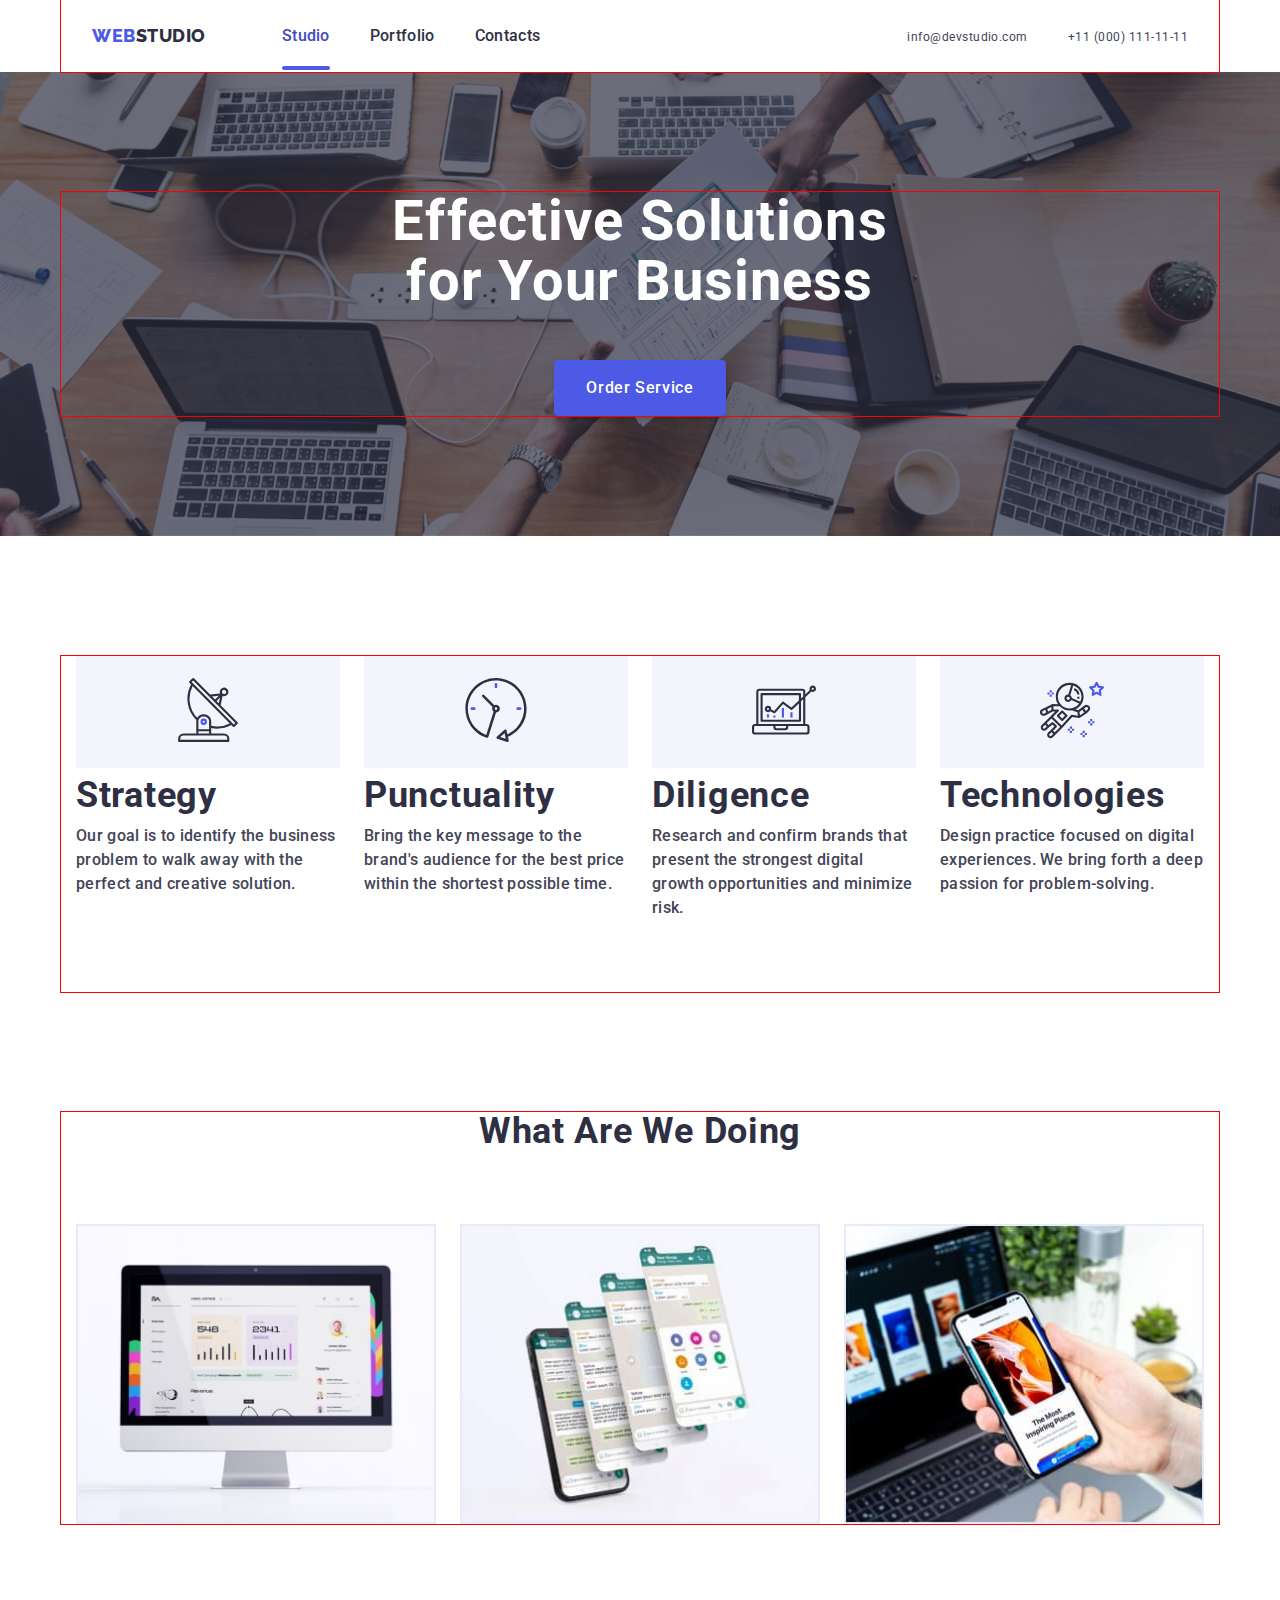
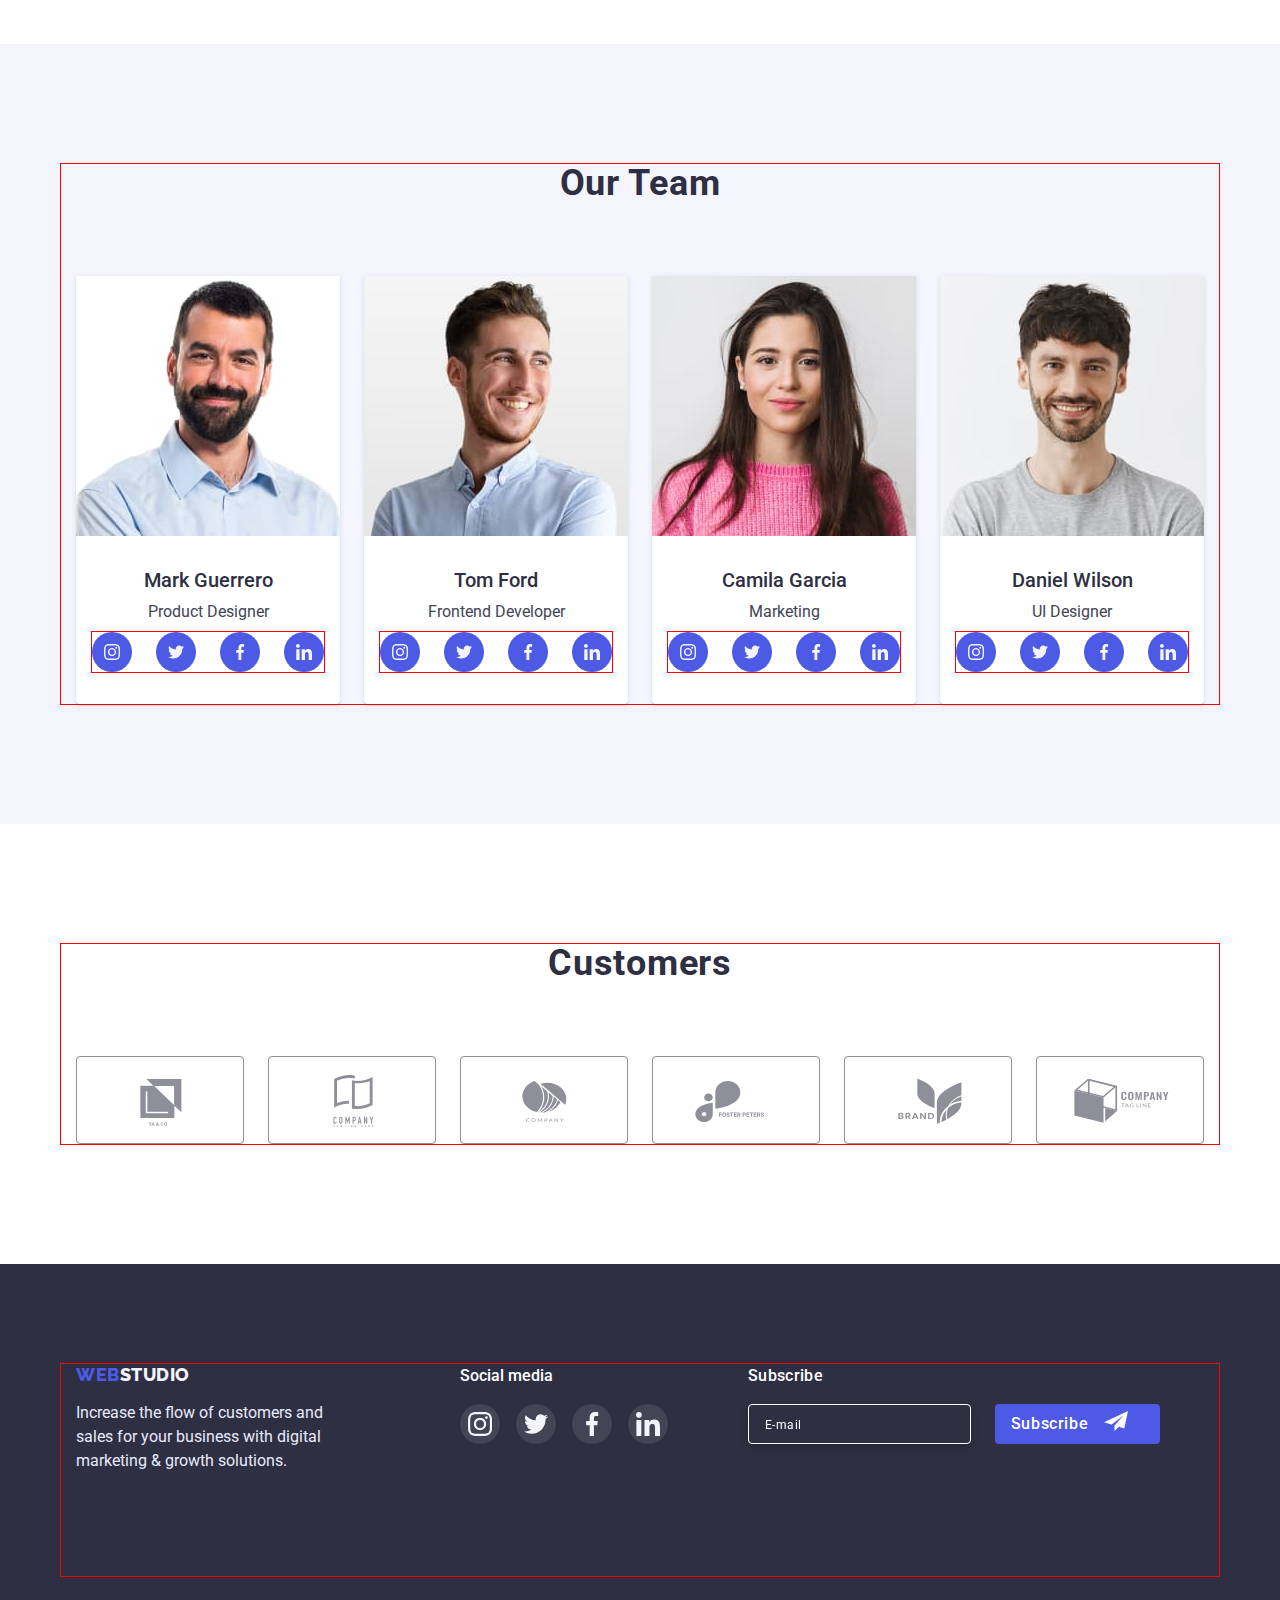
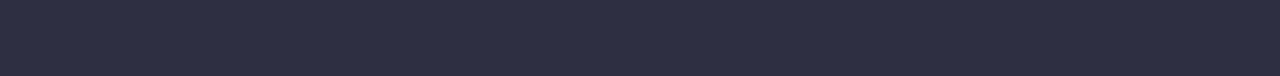
==== commit 2b6091e9: "dz7_1v" ====
--- a/index.html
+++ b/index.html
@@ -18,10 +18,13 @@
 			rel="stylesheet"
 		/>
 		<link rel="stylesheet" href="./css/styles.css" />
+		<link rel="stylesheet" href="./css/mobile.css" />
+		<link rel="stylesheet" href="./css/tablet.css" />
+		<link rel="stylesheet" href="./css/desktop.css" />
 	</head>
 
 	<body class="body">
-		<!-- Top line -->
+		<!-- Top line HEADER-->
 		<header class="header-topline">
 			<div class="container blok-header">
 				<nav class="navigation">
@@ -33,6 +36,65 @@
 						<li><a href="" class="nav-link link ">Contacts </a></li>
 					</ul>
 				</nav>
+				<button type="button" class="mobile-menu-open js-open-menu" >
+					<svg class="mobile-menu-open-icon" width="32" height="22">
+						<use href="./images/burger.svg#icon-burger"></use>
+					</svg>
+				</button>
+				<div class="mobile-menu js-menu-container" >
+					<div class="container mobil-menu-container" >
+					<button class="mobile-menu-close-btn js-close-menu" type="button" >
+						<svg class="mobile-menu-open-close-icon" width="8" height="8">
+							<use href="./images/icons.svg#icon-close-black"></use>
+						</svg>
+					</button>
+				</div>
+				<ul class="mobile-nav">
+					<li><a href="" class="mobile-nav-link link"> Studio</a></li>
+					<li><a href="./portfolio.html" class="mobile-nav-link link">Portfolio </a></li>
+					<li><a href="" class="mobile-nav-link link-color link">Contacts </a></li>
+				</ul>
+				<address class="mobile-contact">
+					<ul class="mobile-contact-list">
+						<li><a href="tel:+110001111111" class="mobil-phone-link link"> +11 (000) 111-11-11</a></li>
+						<li><a href="mailto:info@devstudio.com" class="mobile-email-link link"> info@devstudio.com</a></li>
+						
+					</ul>
+				</address>
+				<ul class="mobile-social-list">
+					<li class="mobile-social-item">
+						<a href="" class="mobile-social">
+							<svg class="mobile-social-icon" width="24" height="24">
+								<use href="./images/icons.svg#icon-instagram"></use>
+							</svg>
+						</a>
+					</li>
+					<li class="mobile-social-item">
+						<a href="" class="mobile-social">
+							<svg class="mobile-social-icon" width="24" height="24">
+								<use href="./images/icons.svg#icon-twitter"></use>
+							</svg>
+						</a>
+					</li>
+					<li class="mobile-social-item">
+						<a href="" class="mobile-social">
+							<svg class="mobile-social-icon" width="24" height="24">
+								<use href="./images/icons.svg#icon-facebook"></use>
+							</svg>
+						</a>
+					</li>
+					<li class="mobile-social-item">
+						<a href="" class="mobile-social">
+							<svg class="mobile-social-icon" width="24" height="24">
+								<use href="./images/icons.svg#icon-linkedin"></use>
+							</svg>
+						</a>
+					</li>
+				</ul>
+
+
+
+				</div>
 				<address class="contact">
 					<ul class="contact-list">
 						<li><a href="mailto:info@devstudio.com" class="contact-link link"> info@devstudio.com</a></li>
@@ -52,7 +114,7 @@
 				</div>
 			</section>
 			<!-- feature -->
-			<section class="feature section">
+			<section class="feature section"> 
 				<div class="container feature-blok">
 					<h2 class="feature-title">Advantage</h2>
 					<ul class="feature-list">
@@ -113,15 +175,20 @@
 						</li>
 					</ul>
 				</div>
-			</section>
+			</section> 
 			<!-- section-activity -->
 			<section class="section-activity">
 				<div class="container">
 					<h2 class="activity-title">What are we doing</h2>
 					<ul class="activity-list">
 						<li class="activity-item">
+							<picture>
+								<source
+								srcset="./images/img1-min.jpg, ./images/img1@2x-min.jpg"
+								media="(min-width: 1200px)">
 							<img src="./images/img1.jpg" alt="computer" width="360" class="activity-pic" />
-						</li>
+							</picture>
+							</li>
 						<li class="activity-item">
 							<img src="./images/img2.jpg" alt="mobil phone" width="360" class="activity-pic" />
 						</li>
@@ -130,15 +197,24 @@
 						</li>
 					</ul>
 				</div>
-			</section>
+			</section> 
 			<!-- section-team -->
 			<section class="team-light-bg section">
 				<div class="container">
 					<h2 class="team-title">Our Team</h2>
 					<ul class="team-list">
 						<li class="team-inner">
+							<picture>
+								<source srcset="./images/team1_mob.img-min.jpg 1x, ./images/team1_mob.img@2x-min.jpg 2x" 
+								media="min-width: 1200px"/>
+								<source	srcset="./images/team1_mob.img-min.jpg 1x, ./images/team1_mob.img@2x-min.jpg 2x" 
+								media="min-width: 768px"/>
+								<source srcset="./images/team1_mob.img-min.jpg 1x, ./images/team1_mob.img@2x-min.jpg 2x" 
+								media="min-width: 480px"/>
 							<img src="./images/team_1.jpg" alt="Mark" width="264" class="team-pic" />
-							<div class="team-text">
+							
+							</picture>
+								<div class="team-text">
 								<h3 class="team-subtitle">Mark Guerrero</h3>
 								<p class="team-item">Product Designer</p>
 								<ul class="social">
@@ -174,7 +250,16 @@
 							</div>
 						</li>
 						<li class="team-inner">
-							<img src="./images/team_2.jpg" alt="Tom" width="264" class="team-pic" />
+							<picture>
+								<source srcset="./images/team2_mob.img-min.jpg 1x, ./images/team2_mob.img@2x-min.jpg 2x" 
+								media="min-width: 1200px"/>
+								<source	srcset="./images/team2_mob.img-min.jpg 1x, ./images/team2_mob.img@2x-min.jpg 2x" 
+								media="min-width: 768px"/>
+								<source srcset="./images/team2_mob.img-min.jpg 1x, ./images/team2_mob.img@2x-min.jpg 2x" 
+								media="min-width: 480px"/>
+								<img src="./images/team_2.jpg" alt="Tom" width="264" class="team-pic" />
+							</picture>
+							
 							<div class="team-text">
 								<h3 class="team-subtitle">Tom Ford</h3>
 								<p class="team-item">Frontend Developer</p>
@@ -211,7 +296,16 @@
 							</div>
 						</li>
 						<li class="team-inner">
+							<picture>
+								<source srcset="./images/team3_mob.img-min.jpg 1x, ./images/team3_mob.img@2x-min.jpg 2x" 
+								media="min-width: 1200px">
+								<source	srcset="./images/team3_mob.img-min.jpg 1x, ./images/team3_mob.img@2x-min.jpg 2x" 
+								media="min-width: 768px">
+								<source srcset="./images/team3_mob.img-min.jpg 1x, ./images/team3_mob.img@2x-min.jpg 2x" 
+								media="min-width: 480px">
 							<img src="./images/team_3.jpg" alt="Camila" width="264" class="team-pic" />
+						</picture>
+							
 							<div class="team-text">
 								<h3 class="team-subtitle">Camila Garcia</h3>
 								<p class="team-item">Marketing</p>
@@ -287,7 +381,7 @@
 					</ul>
 				</div>
 			</section>
-			<!-- customer -->
+			<!-- <--customer --> 
 			<section class="customers section">
 				<div class="container">
 					<h2 class="customers-title">Customers</h2>
@@ -343,15 +437,15 @@
 </li>
 </ul>
 				</div>
-			</section>
+			</section> 
 		</main>
 		<!-- Page footer -->
 
 
 		<footer class="blok-footer">
-			<div class="container">
+			<div class="container container-footer">
 				<div class="blok-logo-social">
-					<div>
+					<div class="blok-name">
 					<div class="logo-blok">
 					<a href="./index.html" class="footer-logo link">Web<span class="footer-link">Studio</span> </a>
 				</div>
@@ -422,10 +516,10 @@
 		</div>
 			
 			</div>
-		</footer>
+		</footer> 
 		<!-- modal window -->
 		<div class="backdrop is-hidden" data-modal>
-			<div class="modal">
+				<div class="modal">
 				<button type="button" class="modal-btn" data-modal-close>
 						<svg class="icon-close-black" width="8" height="8">
 						<use href="./images/icons.svg#icon-close-black"></use>
@@ -519,7 +613,8 @@
 		</form>
 				</div>
 		</div>
-		<script src="./js/modal.js"></script>
+		<script src="./js/mobile-menu.js"></script>
+		<script src="./js/modal.js"></script>  
 	</body>
 </html>
 
--- a/css/styles.css
+++ b/css/styles.css
@@ -42,7 +42,17 @@
 	max-width: 100%;
 	height: auto;
 }
-.header-topline {
+
+
+.container {
+	width: 100%;
+	padding-left: 15px;
+	padding-right: 15px;
+	margin-left: auto;
+	margin-right: auto;
+}
+
+/* .header-topline {
 	box-sizing: border-box;
 	background: var(--main-text-color);
 	border-bottom: 1px solid #e7e9fc;
@@ -154,7 +164,7 @@
 .contact-link:hover,
 .contact-link:focus {
 	color: #404bbf;
-}
+} */
 
 /* section-hero */
 
@@ -173,10 +183,11 @@
 .hero-section {
 	padding-top: 188px;
 	padding-bottom: 188px;
-	background-image: linear-gradient(rgba(46, 47, 66, 0.7), rgba(46, 47, 66, 0.7)), url("../images/people-office.jpg");
 	background-repeat: no-repeat;
 	background-position: center;
 	background-size: 1440px;
+	background-image: linear-gradient(rgba(46, 47, 66, 0.7), rgba(46, 47, 66, 0.7)), url("../images/people-office.jpg");
+
 }
 
 .button {
@@ -212,7 +223,7 @@
 	display: flex;
 	justify-content: center;
 	flex-direction: row;
-}
+} */
 
 /* modal */
 .backdrop {
@@ -225,10 +236,8 @@
 	height: 100%;
 	z-index: 100;
 	opacity: 1;
-	transition: opacity 250ms cubic-bezier(0.4, 0, 0.2, 1); 
-	
-}
-
+	transition: opacity 250ms cubic-bezier(0.4, 0, 0.2, 1);
+}
 
 .backdrop.is-hidden {
 	opacity: 0;
@@ -238,7 +247,7 @@
 	transform: translate(-50%, -50%) scale(1.1);
 }
 .modal {
-	background: #FCFCFC;
+	background: #fcfcfc;
 	box-shadow: 0px 1px 1px rgba(0, 0, 0, 0.14), 0px 1px 3px rgba(0, 0, 0, 0.12), 0px 2px 1px rgba(0, 0, 0, 0.2);
 	border-radius: 4px;
 	width: 407px;
@@ -248,55 +257,52 @@
 	left: 50%;
 	transform: translate(-50%, -50%) scale(1);
 	transition: transform 250ms cubic-bezier(0.4, 0, 0.2, 1);
-	padding: 72px 24px 24px 24px ;
-	
+	padding: 72px 24px 24px 24px;
 }
 
 .modal-btn {
 	width: 24px;
 	height: 24px;
 	position: absolute;
-	right: 24px;	
+	right: 24px;
 	top: 24px;
 	box-sizing: border-box;
 	cursor: pointer;
 	display: flex;
 	justify-content: center;
 	align-items: center;
-	background: #E7E9FC;
+	background: #e7e9fc;
 	border: 1px solid rgba(0, 0, 0, 0.1);
-	color: #2E2F42;
+	color: #2e2f42;
 	border-radius: 50%;
-	transition-property:background border color;
+	transition-property: background border color;
 	transition-duration: 250ms;
 	transition-timing-function: cubic-bezier(0.4, 0, 0.2, 1);
-	
-		}
-	
-	.modal-btn:focus,
-	.modal-btn:hover {
-		background:rgba(64, 75, 191, 1);
-		border: 1px solid rgba(64, 75, 191, 1);
-		color: #E7E9FC;
-		} 
+}
+
+.modal-btn:focus,
+.modal-btn:hover {
+	background: rgba(64, 75, 191, 1);
+	border: 1px solid rgba(64, 75, 191, 1);
+	color: #e7e9fc;
+}
 
 .icon-close-black {
-	fill:currentColor;
+	fill: currentColor;
 	display: flex;
 	justify-content: center;
 	align-items: center;
 	border-radius: 50%;
-	transition-property:background fill;
+	transition-property: background fill;
 	transition-duration: 250ms;
 	transition-timing-function: cubic-bezier(0.4, 0, 0.2, 1);
-	}
+}
 
 .icon-close-black:hover,
 .icon-close-black:focus {
-background:rgba(64, 75, 191, 1);
-fill: #e7e9fc;
-} 
-
+	background: rgba(64, 75, 191, 1);
+	fill: #e7e9fc;
+}
 
 /* modal form */
 
@@ -307,51 +313,47 @@
 	line-height: 1.5;
 	text-align: center;
 	letter-spacing: 0.02em;
-	color: #2E2F42;
-
-}
- 
-.modal-form{
+	color: #2e2f42;
+}
+
+.modal-form {
 	display: flex;
 	flex-direction: column;
 }
-  
+
 .modal-label {
 	display: block;
 	font-weight: 400;
 	font-size: 12px;
 	line-height: 1.17;
 	letter-spacing: 0.04em;
-	color: #8E8F99;
+	color: #8e8f99;
 	margin-bottom: 4px;
 	margin-top: 8px;
- }
-
- .modal-policy {
+}
+
+.modal-policy {
 	font-size: 12px;
 	line-height: 1.33px;
 	letter-spacing: 0.04em;
 	text-decoration-line: underline;
-	color: #4D5AE5;
-	
- }
-
-
- .modal-form-field {
+	color: #4d5ae5;
+}
+
+.modal-form-field {
 	margin-bottom: 4px;
- }
+}
 .modal-form-icon {
 	display: block;
 	position: relative;
 	color: rgba(46, 47, 66, 1);
 	outline: none;
-	transition:border-color 250ms cubic-bezier(0.4, 0, 0.2, 1);
+	transition: border-color 250ms cubic-bezier(0.4, 0, 0.2, 1);
 }
 .modal-form-icon:focus {
 	outline: none;
-	border: 1px solid #4D5AE5;
-	border-radius: 4px;
-	
+	border: 1px solid #4d5ae5;
+	border-radius: 4px;
 }
 .modal-icon {
 	outline: none;
@@ -362,7 +364,7 @@
 	align-items: center;
 	fill: rgba(46, 47, 66, 1);
 	transform: translateY(-50%);
-	transition: fill 250ms cubic-bezier(0.4, 0, 0.2, 1); 
+	transition: fill 250ms cubic-bezier(0.4, 0, 0.2, 1);
 }
 
 .modal-form-input {
@@ -375,13 +377,10 @@
 	color: #000;
 	font-size: 16px;
 	font-weight: 500;
-	
-
-}
-
+}
 
 .modal-form-input:focus {
-	outline: none; 
+	outline: none;
 	border-color: rgba(64, 75, 191, 1);
 }
 .modal-form-input:focus + .modal-icon {
@@ -395,12 +394,10 @@
 	border: 1px solid rgba(33, 33, 33, 0.2);
 	border-radius: 4px;
 	transition: border-color 250ms cubic-bezier(0.4, 0, 0.2, 1);
-
 }
 .modal-form-textarea:focus {
-	border-color:rgba(64, 75, 191, 1);
+	border-color: rgba(64, 75, 191, 1);
 	outline: none;
-
 }
 
 .modal-form-textarea::placeholder {
@@ -413,7 +410,7 @@
 	font-size: 14px;
 }
 
-.visually-hidden { 
+.visually-hidden {
 	position: absolute;
 	width: 1px;
 	height: 1px;
@@ -426,23 +423,19 @@
 	overflow: hidden;
 }
 
-
 .icon-chek {
-	display: block;	
-	border: 1px solid #2E2F42;
+	display: block;
+	border: 1px solid #2e2f42;
 	border-radius: 2px;
-	transition:  background-color 250ms cubic-bezier(0.4, 0, 0.2, 1); 
+	transition: background-color 250ms cubic-bezier(0.4, 0, 0.2, 1);
 	margin-right: 8px;
 	fill: #ffffff;
-	
-	
-		}
+}
 
 .checkbox:checked + .modal-form-chek-desc .modal-chek-icon .icon-chek {
 	background-color: rgba(64, 75, 191, 1);
 	border: 1px solid rgba(64, 75, 191, 1);
 	fill: #f4f4fd;
-	
 }
 
 .modal-form-sumbit.modal-form-sumbit {
@@ -474,8 +467,6 @@
 	color: #ffffff;
 	background: #404bbf;
 }
-
-
 
 /* feature */
 
@@ -641,7 +632,6 @@
 	border-radius: 50%;
 }
 
-
 .team-icon {
 	fill: #f4f4fd;
 	width: 100%;
@@ -653,7 +643,6 @@
 	transition-property: background;
 	transition-duration: 250ms;
 	transition-timing-function: cubic-bezier(0.4, 0, 0.2, 1);
-	
 }
 
 .team-icon:hover,
@@ -678,12 +667,8 @@
 	margin-bottom: 72px;
 }
 
-.customers-list {
-	display: flex;
-	gap: 24px;
-}
+
 .customers-item {
-	width: 168px;
 	height: 88px;
 	box-sizing: border-box;
 	display: flex;
@@ -704,11 +689,9 @@
 	transition-property: fill, border, border-radius;
 	transition-duration: 250ms, 250ms, 250ms;
 	transition-timing-function: cubic-bezier(0.4, 0, 0.2, 1), cubic-bezier(0.4, 0, 0.2, 1), cubic-bezier(0.4, 0, 0.2, 1);
-	
 }
 .customers-icon:hover,
 .customers-icon:focus {
-	
 	border: 1px solid #404bbf;
 	border-radius: 4px;
 	fill: #404bbf;
@@ -737,7 +720,7 @@
 	font-family: "Raleway", sans-serif;
 	font-weight: 800;
 	font-size: 18px;
-	line-height: 1.16;
+	line-height: 1.17;
 	display: flex;
 	align-items: center;
 	letter-spacing: 0.03em;
@@ -784,12 +767,9 @@
 	border-radius: 50%;
 }
 
-
 .icon-social {
 	display: flex;
 }
-
-
 
 .footer-icon {
 	fill: #f4f4fd;
@@ -802,44 +782,39 @@
 	transition-property: background;
 	transition-duration: 250ms;
 	transition-timing-function: cubic-bezier(0.4, 0, 0.2, 1);
-	}
+}
 
 .footer-icon:hover,
 .footer-icon:focus {
 	background: #31d0aa;
-		}
-
-
-		/* FORM FOOTER */
+}
+
+/* FORM FOOTER */
 
 .input-email {
-	margin: 0px 159px 132px 80px;
-	width: 453px;
-	
+	/* margin: 0px 159px 132px 80px; */
+	/* width: 453px; */
 }
 .form-text {
-	font-family: 'Roboto';
+	font-family: "Roboto";
 	font-style: normal;
 	font-weight: 500;
 	font-size: 16px;
 	line-height: 1.5;
 	letter-spacing: 0.02em;
-	color: #FFFFFF;
+	color: #ffffff;
 	padding-bottom: 16px;
-
 }
 .footer-form-input {
-	border: 1px solid #FFFFFF;
+	border: 1px solid #ffffff;
 	filter: drop-shadow(0px 4px 4px rgba(0, 0, 0, 0.15));
-	border-radius: 4px;		
-	background-color: #2E2F42;
-	width: 264px;
+	border-radius: 4px;
+	background-color: #2e2f42;
 	height: 40px;
 	resize: none;
 	padding-left: 16px;
-	color:#FFFFFF;
-}
-
+	color: #ffffff;
+}
 
 .footer-form-input::placeholder {
 	font-weight: 400;
@@ -848,12 +823,11 @@
 	display: flex;
 	align-items: center;
 	letter-spacing: 0.04em;
-	color: #FFFFFF;
-}
-
+	color: #ffffff;
+}
 
 .footer-form-sumbit {
-	font-family: 'Roboto';
+	font-family: "Roboto";
 	font-style: normal;
 	font-weight: 500;
 	font-size: 16px;
@@ -862,9 +836,9 @@
 	align-items: center;
 	text-align: center;
 	letter-spacing: 0.04em;
-	color: #FFFFFF;
+	color: #ffffff;
 	cursor: pointer;
-	background: #4D5AE5;
+	background: #4d5ae5;
 	border: none;
 	border-radius: 4px;
 	flex-direction: row;
@@ -980,17 +954,14 @@
 .overlay-blok {
 	position: relative;
 	overflow: hidden;
-	
-	
 }
 
 .overlay-box {
-text-decoration: none;
+	text-decoration: none;
 }
 
 .overlay-box:hover .overlay,
-.overlay-box:focus .overlay 
-{
+.overlay-box:focus .overlay {
 	transform: translate(0, 0);
 }
 
@@ -1000,7 +971,6 @@
 	line-height: 1.2;
 	letter-spacing: 0.02em;
 	color: var(--title-text-color);
-	
 }
 
 .project-text {
--- a/css/mobile.css
+++ b/css/mobile.css
@@ -0,0 +1,416 @@
+:root {
+	--main-text-color: #ffffff;
+	--title-text-color: #2e2f42;
+	--subtitle-text-color: #434455;
+}
+
+body {
+	font-family: "Roboto", sans-serif;
+	font-style: normal;
+	color: var(--main-text-color);
+	background-color: #ffffff;
+}
+
+ul,
+li {
+	text-decoration: none;
+	list-style: none;
+	margin: 0;
+	margin: 0;
+	padding-left: 0;
+}
+h1,
+h2,
+h3,
+h4,
+h5,
+h6,
+p {
+	margin: 0;
+	margin: 0;
+}
+.section {
+	padding-top: 120px;
+	padding-bottom: 120px;
+}
+.link {
+	text-decoration: none;
+	list-style: none;
+}
+img {
+	display: block;
+	max-width: 100%;
+	height: auto;
+}
+
+
+.container {
+	width: 100%;
+	padding-left: 15px;
+	padding-right: 15px;
+	margin-left: auto;
+	margin-right: auto;
+}
+/* HEADER */
+
+
+@media screen and (max-width: 480px) {
+	.nav-list {
+		display: none;
+	}
+	.contact {
+		display: none;
+	}
+	.mobile-nav {
+		display: none;
+	}
+	.mobile-contact {
+		display: none;
+	}
+	.mobile-social-list {
+		display: none;
+	}
+    .container {
+        max-width: 428px;
+    }
+    .logo {
+		padding-left: 16px;
+	}
+
+	.blok-header {
+		display: flex;
+		align-items: center;
+		justify-content: space-between;
+	}
+}  
+
+@media screen and (min-width: 480px)  {
+		.container {
+		max-width: 428px;
+		outline: 1px solid red;
+	}
+}
+	.logo {
+		padding-left: 16px;
+	}
+
+	.blok-header {
+		display: flex;
+		align-items: center;
+		justify-content: space-between;
+	}
+
+	.mobile-menu-open {
+		background: transparent;
+		padding-top: 24px;
+		padding-bottom: 22px;
+		border: none;
+		line-height: 0;
+	}
+
+	.mobile-menu {
+		position: fixed;
+		width: 100%;
+		height: 100%;
+		z-index: 1000;
+		top: 0;
+		left: 0;
+		background: #ffffff;
+		box-shadow: 0px 2px 1px rgba(46, 47, 66, 0.08), 0px 1px 1px rgba(46, 47, 66, 0.16),
+			0px 1px 6px rgba(46, 47, 66, 0.08);
+		opacity: 0;
+		visibility: hidden;
+		pointer-events: none;
+		transition: opacity 250ms linear, visibility 250ms linear;
+	}
+	.mobile-menu.is-open {
+		opacity: 1;
+		visibility: visible;
+		pointer-events: auto;
+	}
+	.mobile-menu-container {
+		position: relative;
+		padding-left: 40px;
+		padding-top: 24px;
+		padding-bottom: 40px;
+	}
+	.mobile-menu-close-btn {
+		width: 24px;
+		height: 24px;
+		position: absolute;
+		top: 24px;
+		right: 24px;
+		line-height: 0;
+		display: flex;
+		justify-content: center;
+		align-items: center;
+		background: #ffffff;
+		border: 1px solid rgba(0, 0, 0, 0.1);
+		border-radius: 50%;
+	}
+	.mobile-menu-open-close-icon {
+		fill: currentColor;
+		display: flex;
+		justify-content: center;
+		align-items: center;
+		border-radius: 50%;
+	}
+	.mobile-nav {
+		padding-top: 80px;
+		padding-left: 40px;
+		padding-bottom: 284px;
+		display: flex;
+		flex-direction: column;
+		flex-wrap: wrap;
+		align-items: flex-start;
+		gap: 40px;
+	}
+	.mobile-nav-link {
+		display: block;
+		font-weight: 700;
+		font-size: 36px;
+		line-height: 1.11;
+		letter-spacing: 0.02em;
+		color: #2e2f42;
+	}
+	.link-color {
+		color: #404bbf;
+	}
+	.mobile-contact-list {
+		padding-left: 40px;
+		padding-right: 35px;
+		padding-bottom: 48px;
+		display: flex;
+		flex-direction: column;
+		flex-wrap: wrap;
+		align-items: flex-start;
+		gap: 40px;
+	}
+
+	.mobil-phone-link {
+		font-family: "Roboto";
+		font-style: normal;
+		font-weight: 700;
+		font-size: 36px;
+		line-height: 1.11;
+		letter-spacing: 0.02em;
+		text-transform: capitalize;
+		color: #4d5ae5;
+	}
+	.mobile-email-link {
+		font-family: "Roboto";
+		font-style: normal;
+		font-weight: 500;
+		font-size: 20px;
+		line-height: 1.2;
+		letter-spacing: 0.02em;
+		color: #434455;
+	}
+	.mobile-social-list {
+		padding-left: 40px;
+		padding-right: 60px;
+		padding-bottom: 40px;
+		display: flex;
+		flex-direction: row;
+		align-items: flex-start;
+		gap: 56px;
+	}
+	.mobile-social-item {
+		width: 40px;
+		height: 40px;
+		display: flex;
+		justify-content: center;
+		align-items: center;
+		background: #4d5ae5;
+		border-radius: 50%;
+	}
+	.mobile-social {
+		fill: #f4f4fd;
+		width: 100%;
+		height: 100%;
+		display: flex;
+		justify-content: center;
+		align-items: center;
+		border-radius: 50%;
+		transition-property: background;
+		transition-duration: 250ms;
+		transition-timing-function: cubic-bezier(0.4, 0, 0.2, 1);
+	}
+
+
+@media screen and (min-width: 481px) {
+	.nav-list {
+		display: none;
+	}
+	.contact {
+		display: none;
+	}
+} 
+
+/* HERO */
+
+
+	
+@media screen and (min-device-pixel-ratio: 2) and (max-width: 767px),
+  		screen and (min-resolution: 192dpi) and (max-width: 767px),
+  		screen and (min-resolution: 2dppx) and (max-width: 767px) {
+
+	.hero-section {
+		background-image: linear-gradient(rgba(46, 47, 66, 0.7), rgba(46, 47, 66, 0.7)), url("../images/hero_mob.img@2x-min.jpg");
+	}
+	.hero-title {
+		font-size: 36px;
+		line-height: 1.11;
+		text-align: center;
+		letter-spacing: 0.02em;
+		max-width: 320px;
+			}
+
+}
+
+/* modal */
+
+@media screen and (max-width: 390px){
+.modal {
+	width: 100%;
+	
+	margin-left: auto;
+	margin-right: auto;
+
+}
+.backdrop {
+	padding-left: 15px;
+	padding-right: 15px;
+	overflow-y: scroll;
+}
+}
+/* feature */
+
+@media screen and (max-width: 767px){
+.blok-feature-icon {
+	display: none;
+}
+
+.section {
+	padding-top: 96px;
+	padding-bottom: 96px;}
+
+.feature-list {
+	flex-direction: column;
+}
+
+
+.feature-subtitle {
+font-weight: 700;
+font-size: 36px;
+line-height: 1.11;
+text-align: center;
+letter-spacing: 0.02em;
+color: var(--title-text-color);
+
+
+}
+.feature-text {
+font-weight: 500;
+font-size: 16px;
+line-height: 1.5;
+letter-spacing: 0.02em;
+color: var(--subtitle-text-color);
+margin-bottom: 72px;
+}
+.feature-item {
+	
+	align-items: center;
+	padding-left: 16px;
+	padding-right: 16px;
+	
+	
+}
+}
+
+/* section-activity */
+
+@media screen and (max-width: 767px){
+
+.section-activity {
+	display: none;
+}
+}
+
+
+/* section-team */
+@media screen and (max-width: 767px) {
+
+	.team-list {
+		display: flex;
+		flex-direction: column;
+		gap: 72px;
+		}
+		.team-inner:not(:last-child) {
+			margin-right: 0;
+		}
+	}
+/* customers */
+@media screen and (max-width: 767px) {
+	
+		.customers-list {
+			display: flex;
+			flex-wrap: wrap;
+			justify-content: space-between;
+			gap: 16px;
+			
+		}
+		.customers-item {
+			width: calc((100% - 32px) / 2);
+		}}
+
+		/* FOOTER */
+
+		@media screen and (max-width: 767px) {
+			.blok-footer {
+				display: flex;
+				flex-direction: column;
+				align-items: center;
+			}
+			.blok-logo-social {
+				flex-direction: column;
+				align-items: center;
+			}
+
+			.footer-form {
+				flex-direction: column;
+				align-items: center;
+			}
+			.input-email {
+				display: flex;
+				flex-direction: column;
+				align-items: center;
+				width: 398px;
+				margin: 72px 15px 96px 15px;
+				
+			}
+			.footer-social {
+				flex-direction: column;
+				align-items: center;
+				margin-left: 0;
+
+			}
+			.footer-form-input {
+				margin-bottom: 16px;
+				width: 398px;
+			}
+			.logo-blok {
+				display: flex;
+				flex-direction: column;
+				align-items: center;
+			}
+			.footer-text {
+				margin-bottom: 72px;
+			}
+		}
+		
+		@media screen and (max-width: 450px) {
+			.footer-form-input {
+				width: 300px;
+			}
+		}--- a/css/tablet.css
+++ b/css/tablet.css
@@ -0,0 +1,230 @@
+
+
+@media screen and (min-width: 768px) {
+	.container {
+		max-width: 768px;
+	
+}
+	.mobile-menu-open {
+		display: none;
+	}
+	.navigation {
+		display: flex;
+		align-items: center;
+}
+	.nav-list {
+		display: flex;
+		padding: 0px;
+		gap: 40px;
+		position: relative;
+		padding: 24px 0;
+}
+	span {
+		line-height: 1.33;
+		color: var(--title-text-color);
+}
+	.logo {
+		font-family: "Raleway", sans-serif;
+		font-weight: 800;
+		font-size: 18px;
+		line-height: 1.6;
+		letter-spacing: 0.03em;
+		text-transform: uppercase;
+		color: #4d5ae5;
+		align-items: center;
+		margin-right: 76px;
+}
+	.nav-link {
+		font-weight: 500;
+		font-size: 16px;
+		line-height: 1.5;
+		letter-spacing: 0.02em;
+		color: var(--title-text-color);
+		padding-top: 24px;
+		padding-bottom: 24px;
+		transition-property: color;
+		transition-duration: 250ms;
+		transition-timing-function: cubic-bezier(0.4, 0, 0.2, 1);
+		transition-delay: 250ms;
+		position: relative;
+}
+	.nav-link:hover,
+	.nav-link:focus {
+		color: #4d5ae5;
+}
+	.current {
+	color: rgba(64, 75, 191, 1);
+	padding: 24px 0px;
+}
+	.current::after {
+		content: "";
+		display: block;
+		width: 100%;
+		height: 4px;
+		background-color: #4d5ae5;
+		border-radius: 2px;
+		position: absolute;
+		left: 0;
+		bottom: -1px;
+}
+	.contact {
+		display: block;
+		margin-left: auto;
+}
+	.contact-list {
+		display: flex;
+		flex-direction: column;
+		gap: 12px;
+		padding-top: 16px;
+		padding-right: 16px;
+		padding-bottom: 16px;
+}
+	.contact-link {
+		font-family: "Roboto";
+		font-style: normal;
+		font-weight: 400;
+		font-size: 12px;
+		line-height: 1.17;
+		letter-spacing: 0.04em;
+		color: var(--subtitle-text-color);
+		transition-property: color;
+		transition-duration: 250ms;
+		transition-timing-function: cubic-bezier(0.4, 0, 0.2, 1);
+		transition-delay: 250ms;
+}
+	.contact-link:hover,
+	.contact-link:focus {
+		color: #404bbf;
+}
+}
+
+/* hero */
+
+@media screen and (min-device-pixel-ratio: 2) and (max-width: 1199px),
+  		screen and (min-resolution: 192dpi) and (max-width: 1199px),
+  		screen and (min-resolution: 2dppx) and (max-width: 1199px) {
+
+	.hero-section {
+		background-image: linear-gradient(rgba(46, 47, 66, 0.7), rgba(46, 47, 66, 0.7)), url("../images/hero_tab_@2x.jpg");
+	}
+}
+
+/* modal */
+
+
+/* modal form */
+
+/* feature */
+
+@media screen and (min-width: 768px) {
+	.blok-feature-icon {
+		display: none;
+	}
+	
+	.feature-list {
+		flex-wrap: wrap;
+	}
+	.section {
+		padding-top: 96px;
+		padding-bottom: 96px;
+	}
+	
+	.feature-item {
+		width: calc((100% - 24px) / 2);
+
+	}
+	.feature-item:not(:last-child) {
+		margin-right: 0;
+	}
+	.feature-subtitle {
+	font-weight: 700;
+	font-size: 36px;
+	line-height: 1.11;
+	text-align: center;
+	letter-spacing: 0.02em;
+	color: var(--title-text-color);
+	
+	
+	}
+	.feature-text {
+	font-weight: 500;
+	font-size: 16px;
+	line-height: 1.5;
+	letter-spacing: 0.02em;
+	color: var(--subtitle-text-color);
+	margin-bottom: 72px;
+	}
+	.feature-item {
+		align-items: center;
+		padding-left: 16px;
+		padding-right: 16px;
+	
+	}
+	
+	}
+	
+	/* section-activity */
+
+@media screen and (min-width: 768px){
+
+	.section-activity {
+		display: none;
+	}
+	}
+
+	/* section-team */
+@media screen and (min-width: 768px) {
+
+	.team-list {
+		display: flex;
+		flex-wrap: wrap;
+		justify-content: center;
+		align-items: center;
+		}
+		.team-inner {
+			margin-right: 24px;
+			margin-bottom: 62px;
+		}
+	}
+	
+	/* customers */
+@media screen and (min-width: 768px) {
+	
+	.customers-list {
+			display: flex;
+			flex-wrap: wrap;
+			justify-content: space-between;
+			gap: 24px;
+			
+		}
+	.customers-item {
+		width: calc((100% - 48px) / 3);
+	}
+}
+
+/* FOOTER */
+
+@media screen and (min-width: 768px)  {
+
+	.container-footer {
+		max-width: 565px;
+		display: flex;
+		flex-wrap: wrap;
+	}
+	.footer-form-input {
+		width: 264px;
+	}
+	.input-email {
+		display: flex;
+		flex-direction: column;
+		width: 453px;
+		margin-top: 72px;
+		
+	}
+	.footer-social {
+		margin-left: 24px;
+	}
+	.blok-logo-social {
+		flex-wrap: wrap;
+	}
+}--- a/css/desktop.css
+++ b/css/desktop.css
@@ -0,0 +1,115 @@
+
+
+@media screen and (min-width: 1200px) {
+	.container {
+		max-width: 1158px;
+	}
+	.contact-list {
+	display: flex;
+	flex-direction: row;
+	gap: 40px;
+}
+}
+	
+
+
+/* section-hero */
+@media screen and (min-device-pixel-ratio: 2) and (min-width: 1200px),
+screen and (min-resolution: 192dpi) and (min-width: 1200px),
+screen and (min-resolution: 2dppx) and (min-width: 1200px) 
+{
+.hero-section {
+	background-image: linear-gradient(rgba(46, 47, 66, 0.7), rgba(46, 47, 66, 0.7)), url("../images/hero_mob.img@2x-min.jpg");
+}
+}
+
+
+/* modal */
+
+
+/* modal form */
+
+
+/* feature */
+
+@media screen and (min-width: 1200px) {
+	
+	.blok-feature-icon {
+		display: block;
+		display: flex;
+	justify-content: center;
+	align-items: center;
+	}
+	
+
+.feature-list {
+	flex-wrap: nowrap;
+	flex-direction: row;
+}
+.feature-item {
+	display: flex;
+	flex-direction: column;
+	align-items: flex-start;
+	padding: 0px;
+	gap: 8px;
+}
+.feature-item:not(:last-child) {
+	margin-right: 24px;
+}
+
+.section {
+	padding-top: 120px;
+	padding-bottom: 120px;
+}
+}
+/* section-activity */
+
+@media screen and (min-width: 1200px) {
+
+	.section-activity {
+		display: block;
+	}
+	}
+
+/* section-team */
+
+@media screen and (min-width: 1200px) {
+
+	.team-list {
+		flex-wrap: nowrap;
+	}
+	.team-inner {
+		margin: 0;
+	}
+}
+	/* customers */
+
+@media screen and (min-width: 1200px) {
+	
+	.customers-list {
+		display: flex;
+		flex-wrap: nowrap;
+		justify-content: space-around;
+					}
+
+	.customers-item {
+		width: 168px;
+				}
+	}
+
+/* footer */
+
+@media screen and (min-width: 1200px) {
+	.input-email {
+		margin: 0px 159px 132px 80px; 
+		width: 0px;
+				
+	}
+	.container-footer {
+		flex-wrap: nowrap;
+}
+	.footer-social {
+		margin-left: 120px;
+}
+}
+
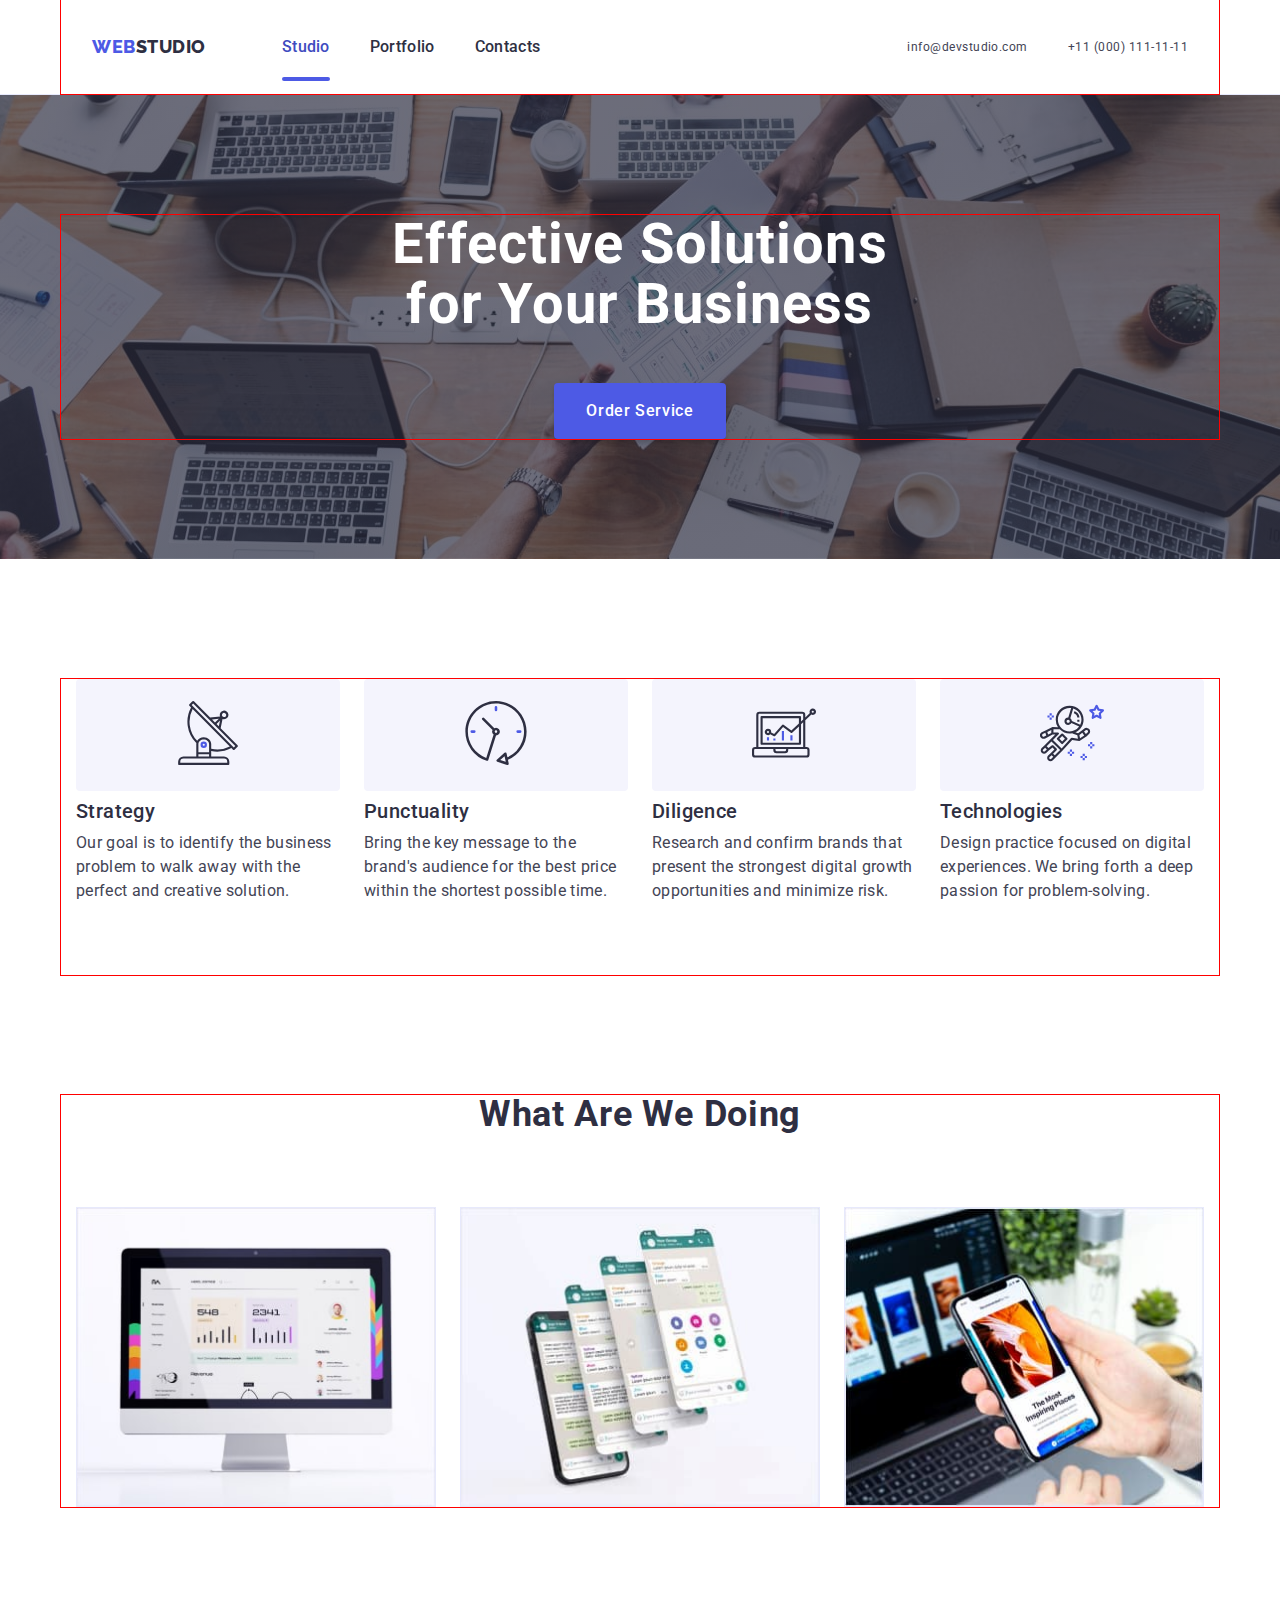
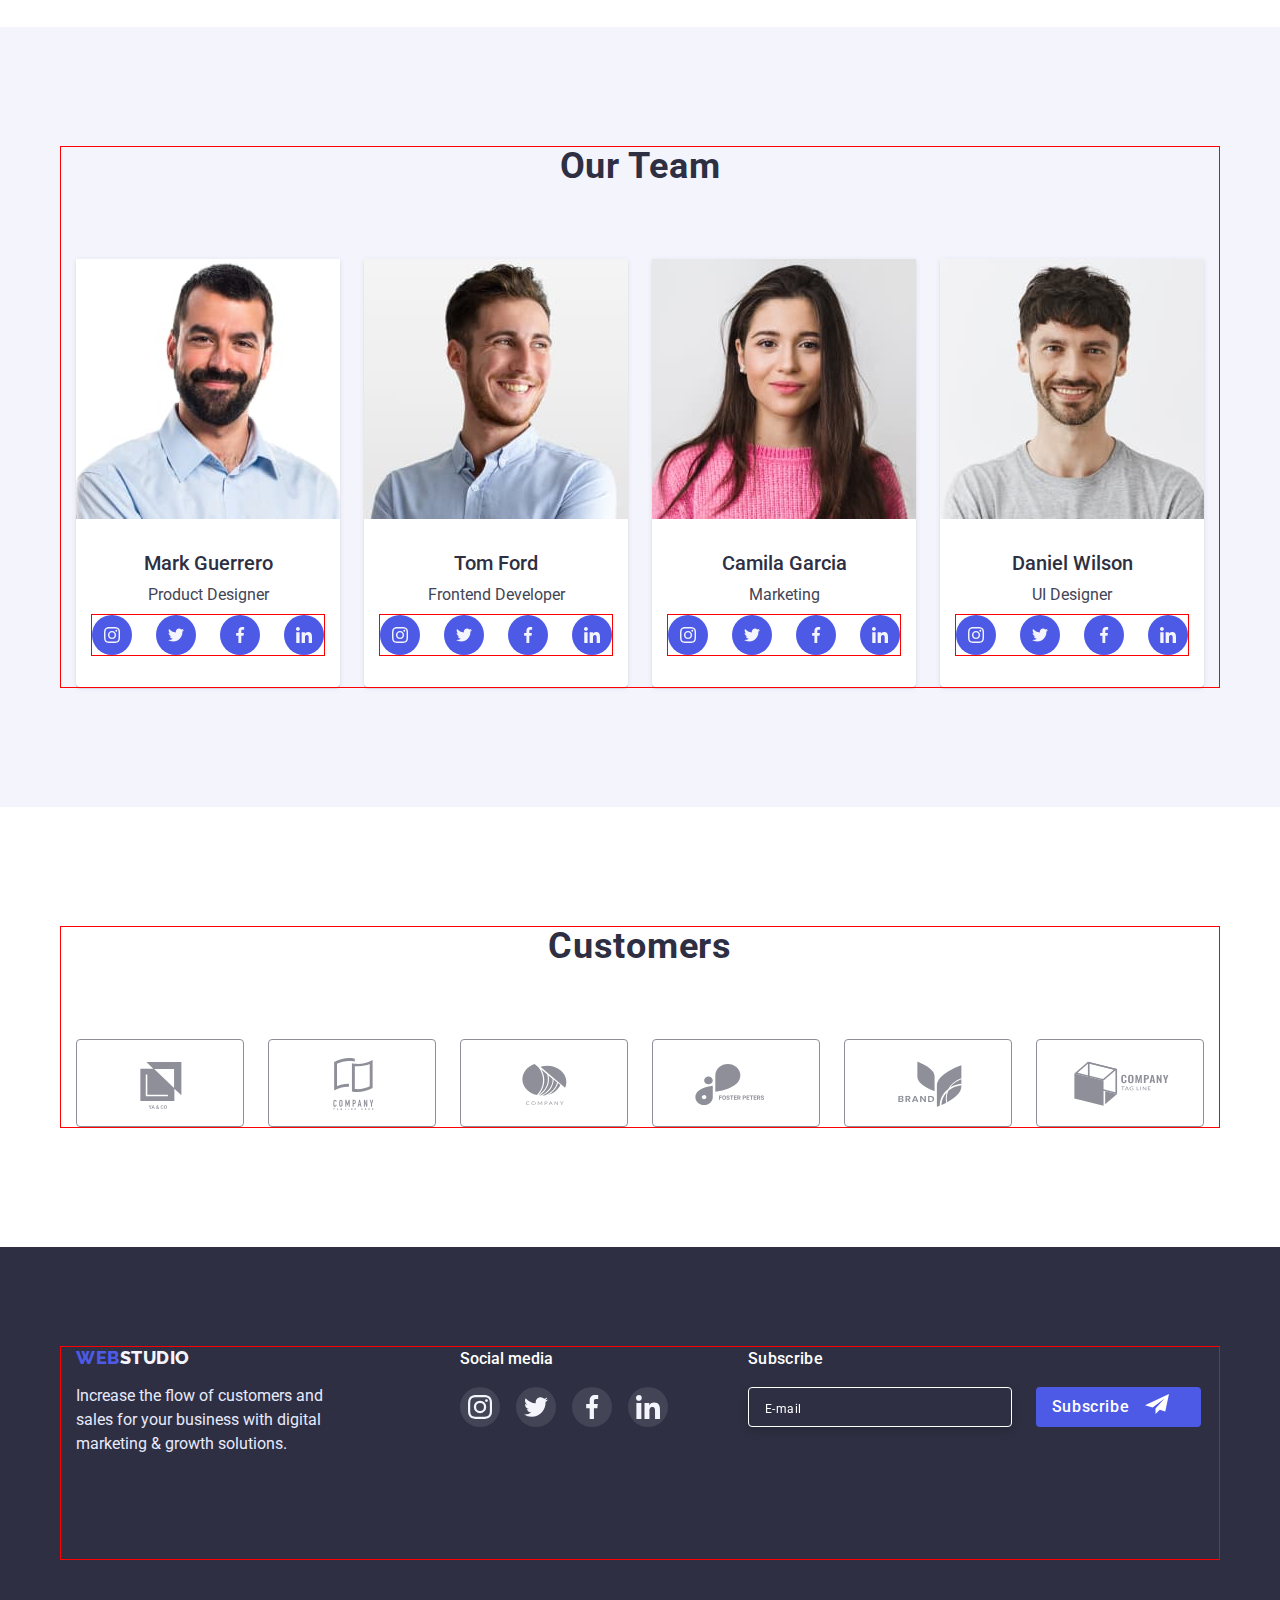
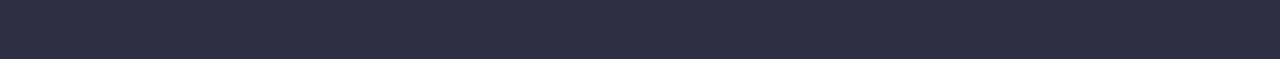
==== commit 7b666d0b: "dz7_v2" ====
--- a/index.html
+++ b/index.html
@@ -112,7 +112,7 @@
 						<button type="button"  class="button" data-modal-open>Order Service</button>
 					</div>
 				</div>
-			</section>
+			</section> 
 			<!-- feature -->
 			<section class="feature section"> 
 				<div class="container feature-blok">
@@ -199,7 +199,7 @@
 				</div>
 			</section> 
 			<!-- section-team -->
-			<section class="team-light-bg section">
+		<section class="team-light-bg section">
 				<div class="container">
 					<h2 class="team-title">Our Team</h2>
 					<ul class="team-list">
@@ -380,7 +380,7 @@
 						</li>
 					</ul>
 				</div>
-			</section>
+			</section> 
 			<!-- <--customer --> 
 			<section class="customers section">
 				<div class="container">
@@ -438,7 +438,7 @@
 </ul>
 				</div>
 			</section> 
-		</main>
+		</main> 
 		<!-- Page footer -->
 
 
@@ -612,7 +612,7 @@
 		</button>
 		</form>
 				</div>
-		</div>
+		</div> --> 
 		<script src="./js/mobile-menu.js"></script>
 		<script src="./js/modal.js"></script>  
 	</body>
--- a/css/styles.css
+++ b/css/styles.css
@@ -52,7 +52,7 @@
 	margin-right: auto;
 }
 
-/* .header-topline {
+.header-topline {
 	box-sizing: border-box;
 	background: var(--main-text-color);
 	border-bottom: 1px solid #e7e9fc;
@@ -164,20 +164,22 @@
 .contact-link:hover,
 .contact-link:focus {
 	color: #404bbf;
-} */
+}
 
 /* section-hero */
 
 .hero-title {
 	font-weight: 700;
+	text-align: center;
+	letter-spacing: 0.02em;
+	color: var(--main-text- color);
+	margin-left: auto;
+	margin-right: auto;
+	line-height: 1.0;
+	width: 496px;
 	font-size: 56px;
 	line-height: 1.07;
-	text-align: center;
-	letter-spacing: 0.02em;
-	color: var(--main-text- color);
-	width: 496px;
-	margin-left: auto;
-	margin-right: auto;
+	
 }
 
 .hero-section {
@@ -185,9 +187,9 @@
 	padding-bottom: 188px;
 	background-repeat: no-repeat;
 	background-position: center;
-	background-size: 1440px;
 	background-image: linear-gradient(rgba(46, 47, 66, 0.7), rgba(46, 47, 66, 0.7)), url("../images/people-office.jpg");
 
+	
 }
 
 .button {
@@ -229,6 +231,7 @@
 .backdrop {
 	display: flex;
 	background: rgba(46, 47, 66, 0.4);
+	overflow-y: scroll;
 	position: fixed;
 	top: 0;
 	left: 0;
@@ -511,14 +514,10 @@
 }
 
 .feature-subtitle {
-	font-weight: 500;
-	font-size: 20px;
-	line-height: 1.2;
 	letter-spacing: 0.02em;
 	color: var(--title-text-color);
 }
 .feature-text {
-	font-weight: 400;
 	font-size: 16px;
 	line-height: 1.5;
 	letter-spacing: 0.02em;
@@ -791,10 +790,6 @@
 
 /* FORM FOOTER */
 
-.input-email {
-	/* margin: 0px 159px 132px 80px; */
-	/* width: 453px; */
-}
 .form-text {
 	font-family: "Roboto";
 	font-style: normal;
--- a/css/mobile.css
+++ b/css/mobile.css
@@ -1,58 +1,12 @@
-:root {
-	--main-text-color: #ffffff;
-	--title-text-color: #2e2f42;
-	--subtitle-text-color: #434455;
-}
-
-body {
-	font-family: "Roboto", sans-serif;
-	font-style: normal;
-	color: var(--main-text-color);
-	background-color: #ffffff;
-}
-
-ul,
-li {
-	text-decoration: none;
-	list-style: none;
-	margin: 0;
-	margin: 0;
-	padding-left: 0;
-}
-h1,
-h2,
-h3,
-h4,
-h5,
-h6,
-p {
-	margin: 0;
-	margin: 0;
-}
-.section {
-	padding-top: 120px;
-	padding-bottom: 120px;
-}
-.link {
-	text-decoration: none;
-	list-style: none;
-}
-img {
-	display: block;
-	max-width: 100%;
-	height: auto;
-}
-
-
-.container {
-	width: 100%;
-	padding-left: 15px;
-	padding-right: 15px;
-	margin-left: auto;
-	margin-right: auto;
-}
+
 /* HEADER */
-
+@media screen and (max-width: 480px)  {
+	.container {
+	width: 480px;
+	outline: 1px solid red;
+
+}
+}
 
 @media screen and (max-width: 480px) {
 	.nav-list {
@@ -61,18 +15,7 @@
 	.contact {
 		display: none;
 	}
-	.mobile-nav {
-		display: none;
-	}
-	.mobile-contact {
-		display: none;
-	}
-	.mobile-social-list {
-		display: none;
-	}
-    .container {
-        max-width: 428px;
-    }
+	    
     .logo {
 		padding-left: 16px;
 	}
@@ -84,12 +27,7 @@
 	}
 }  
 
-@media screen and (min-width: 480px)  {
-		.container {
-		max-width: 428px;
-		outline: 1px solid red;
-	}
-}
+
 	.logo {
 		padding-left: 16px;
 	}
@@ -238,42 +176,47 @@
 	}
 
 
-@media screen and (min-width: 481px) {
-	.nav-list {
-		display: none;
-	}
-	.contact {
-		display: none;
-	}
-} 
+
 
 /* HERO */
 
-
-	
-@media screen and (min-device-pixel-ratio: 2) and (max-width: 767px),
-  		screen and (min-resolution: 192dpi) and (max-width: 767px),
-  		screen and (min-resolution: 2dppx) and (max-width: 767px) {
+@media screen and (min-device-pixel-ratio: 2) and (max-width: 320px),
+  		screen and (min-resolution: 192dpi) and (max-width: 320px),
+  		screen and (min-resolution: 2dppx) and (max-width: 320px) {
 
 	.hero-section {
-		background-image: linear-gradient(rgba(46, 47, 66, 0.7), rgba(46, 47, 66, 0.7)), url("../images/hero_mob.img@2x-min.jpg");
+		background-repeat: no-repeat;
+		background-position: center;
+		background-size: 320px;
+		background-image: linear-gradient(rgba(46, 47, 66, 0.7), rgba(46, 47, 66, 0.7)), url("../images/hero_mob.img-min.jpg");
 	}
 	.hero-title {
 		font-size: 36px;
-		line-height: 1.11;
-		text-align: center;
-		letter-spacing: 0.02em;
-		max-width: 320px;
-			}
-
-}
-
+		width: 320px;
+					}
+			}
+
+			@media screen and (min-device-pixel-ratio: 2) and (max-width: 480px),
+			screen and (min-resolution: 192dpi) and (max-width: 480px),
+			screen and (min-resolution: 2dppx) and (max-width: 480px) {
+  
+	  .hero-section {
+		background-repeat: no-repeat;
+		background-position: center;
+		background-size: 480px;
+		background-image: linear-gradient(rgba(46, 47, 66, 0.7), rgba(46, 47, 66, 0.7)), url("../images/hero_mob.img@2x-min.jpg");
+	  }
+	  .hero-title {
+		  font-size: 36px;
+		  width: 320px;
+					  }
+			  }
+  
 /* modal */
 
 @media screen and (max-width: 390px){
 .modal {
 	width: 100%;
-	
 	margin-left: auto;
 	margin-right: auto;
 
@@ -286,7 +229,7 @@
 }
 /* feature */
 
-@media screen and (max-width: 767px){
+@media screen and (max-width: 480px) {
 .blok-feature-icon {
 	display: none;
 }
@@ -330,7 +273,7 @@
 
 /* section-activity */
 
-@media screen and (max-width: 767px){
+@media screen and (max-width: 480px) {
 
 .section-activity {
 	display: none;
@@ -339,7 +282,7 @@
 
 
 /* section-team */
-@media screen and (max-width: 767px) {
+@media screen and (max-width: 480px) {
 
 	.team-list {
 		display: flex;
@@ -351,7 +294,7 @@
 		}
 	}
 /* customers */
-@media screen and (max-width: 767px) {
+@media screen and (max-width: 480px) {
 	
 		.customers-list {
 			display: flex;
@@ -366,7 +309,7 @@
 
 		/* FOOTER */
 
-		@media screen and (max-width: 767px) {
+		@media screen and (max-width: 480px) {
 			.blok-footer {
 				display: flex;
 				flex-direction: column;
@@ -385,7 +328,7 @@
 				display: flex;
 				flex-direction: column;
 				align-items: center;
-				width: 398px;
+				max-width: 398px;
 				margin: 72px 15px 96px 15px;
 				
 			}
--- a/css/tablet.css
+++ b/css/tablet.css
@@ -1,78 +1,20 @@
 
 
-@media screen and (min-width: 768px) {
+@media screen and (min-width:768px) {
 	.container {
-		max-width: 768px;
+		width: 768px;
 	
 }
-	.mobile-menu-open {
+	 .mobile-menu-open {
 		display: none;
-	}
-	.navigation {
-		display: flex;
-		align-items: center;
-}
-	.nav-list {
-		display: flex;
-		padding: 0px;
-		gap: 40px;
-		position: relative;
-		padding: 24px 0;
-}
-	span {
-		line-height: 1.33;
-		color: var(--title-text-color);
-}
-	.logo {
-		font-family: "Raleway", sans-serif;
-		font-weight: 800;
-		font-size: 18px;
-		line-height: 1.6;
-		letter-spacing: 0.03em;
-		text-transform: uppercase;
-		color: #4d5ae5;
-		align-items: center;
-		margin-right: 76px;
-}
-	.nav-link {
-		font-weight: 500;
-		font-size: 16px;
-		line-height: 1.5;
-		letter-spacing: 0.02em;
-		color: var(--title-text-color);
-		padding-top: 24px;
-		padding-bottom: 24px;
-		transition-property: color;
-		transition-duration: 250ms;
-		transition-timing-function: cubic-bezier(0.4, 0, 0.2, 1);
-		transition-delay: 250ms;
-		position: relative;
-}
-	.nav-link:hover,
-	.nav-link:focus {
-		color: #4d5ae5;
-}
-	.current {
-	color: rgba(64, 75, 191, 1);
-	padding: 24px 0px;
-}
-	.current::after {
-		content: "";
-		display: block;
-		width: 100%;
-		height: 4px;
-		background-color: #4d5ae5;
-		border-radius: 2px;
-		position: absolute;
-		left: 0;
-		bottom: -1px;
-}
+	} 
+	
+	
 	.contact {
 		display: block;
 		margin-left: auto;
 }
 	.contact-list {
-		display: flex;
 		flex-direction: column;
 		gap: 12px;
 		padding-top: 16px;
@@ -100,11 +42,12 @@
 
 /* hero */
 
-@media screen and (min-device-pixel-ratio: 2) and (max-width: 1199px),
-  		screen and (min-resolution: 192dpi) and (max-width: 1199px),
-  		screen and (min-resolution: 2dppx) and (max-width: 1199px) {
+@media screen and (min-device-pixel-ratio: 2) and (min-width: 768px),
+  		screen and (min-resolution: 192dpi) and (min-width: 768px),
+  		screen and (min-resolution: 2dppx) and (min-width: 768px) {
 
 	.hero-section {
+		background-size: 768px;
 		background-image: linear-gradient(rgba(46, 47, 66, 0.7), rgba(46, 47, 66, 0.7)), url("../images/hero_tab_@2x.jpg");
 	}
 }
@@ -141,17 +84,9 @@
 	font-size: 36px;
 	line-height: 1.11;
 	text-align: center;
-	letter-spacing: 0.02em;
-	color: var(--title-text-color);
-	
-	
-	}
+		}
 	.feature-text {
 	font-weight: 500;
-	font-size: 16px;
-	line-height: 1.5;
-	letter-spacing: 0.02em;
-	color: var(--subtitle-text-color);
 	margin-bottom: 72px;
 	}
 	.feature-item {
@@ -207,9 +142,11 @@
 @media screen and (min-width: 768px)  {
 
 	.container-footer {
-		max-width: 565px;
+		width: 565px;
 		display: flex;
 		flex-wrap: wrap;
+		
+		
 	}
 	.footer-form-input {
 		width: 264px;
--- a/css/desktop.css
+++ b/css/desktop.css
@@ -2,13 +2,24 @@
 
 @media screen and (min-width: 1200px) {
 	.container {
-		max-width: 1158px;
+		width: 1158px;
 	}
 	.contact-list {
 	display: flex;
 	flex-direction: row;
 	gap: 40px;
 }
+.nav-list {
+	display: flex;
+	padding: 0px;
+	gap: 40px;
+	position: relative;
+	padding: 24px 0; 
+}
+.contact {
+	margin-left: auto;
+}
+
 }
 	
 
@@ -16,12 +27,19 @@
 /* section-hero */
 @media screen and (min-device-pixel-ratio: 2) and (min-width: 1200px),
 screen and (min-resolution: 192dpi) and (min-width: 1200px),
-screen and (min-resolution: 2dppx) and (min-width: 1200px) 
-{
+screen and (min-resolution: 2dppx) and (min-width: 1200px) {
 .hero-section {
-	background-image: linear-gradient(rgba(46, 47, 66, 0.7), rgba(46, 47, 66, 0.7)), url("../images/hero_mob.img@2x-min.jpg");
+	background-size: 1200px;
+	background-image: linear-gradient(rgba(46, 47, 66, 0.7), rgba(46, 47, 66, 0.7)), url("../images/people-office.jpg");
 }
+.hero-title {
+	width: 496px;
+	font-size: 56px;
+	line-height: 1.07;
 }
+
+}
+
 
 
 /* modal */
@@ -60,6 +78,18 @@
 .section {
 	padding-top: 120px;
 	padding-bottom: 120px;
+}
+
+.feature-text {
+	font-weight: 400;
+	
+}
+.feature-subtitle {
+	font-weight: 500;
+	font-size: 20px;
+	line-height: 1.2;
+	letter-spacing: 0.02em;
+	color: var(--title-text-color);
 }
 }
 /* section-activity */
@@ -102,14 +132,20 @@
 @media screen and (min-width: 1200px) {
 	.input-email {
 		margin: 0px 159px 132px 80px; 
-		width: 0px;
+		width: 453px;
 				
 	}
-	.container-footer {
+	.blok-logo-social {
+		display: flex;
 		flex-wrap: nowrap;
 }
 	.footer-social {
 		margin-left: 120px;
 }
+.container-footer {
+	width: 1158px;
+	flex-wrap: nowrap;
 }
 
+	
+}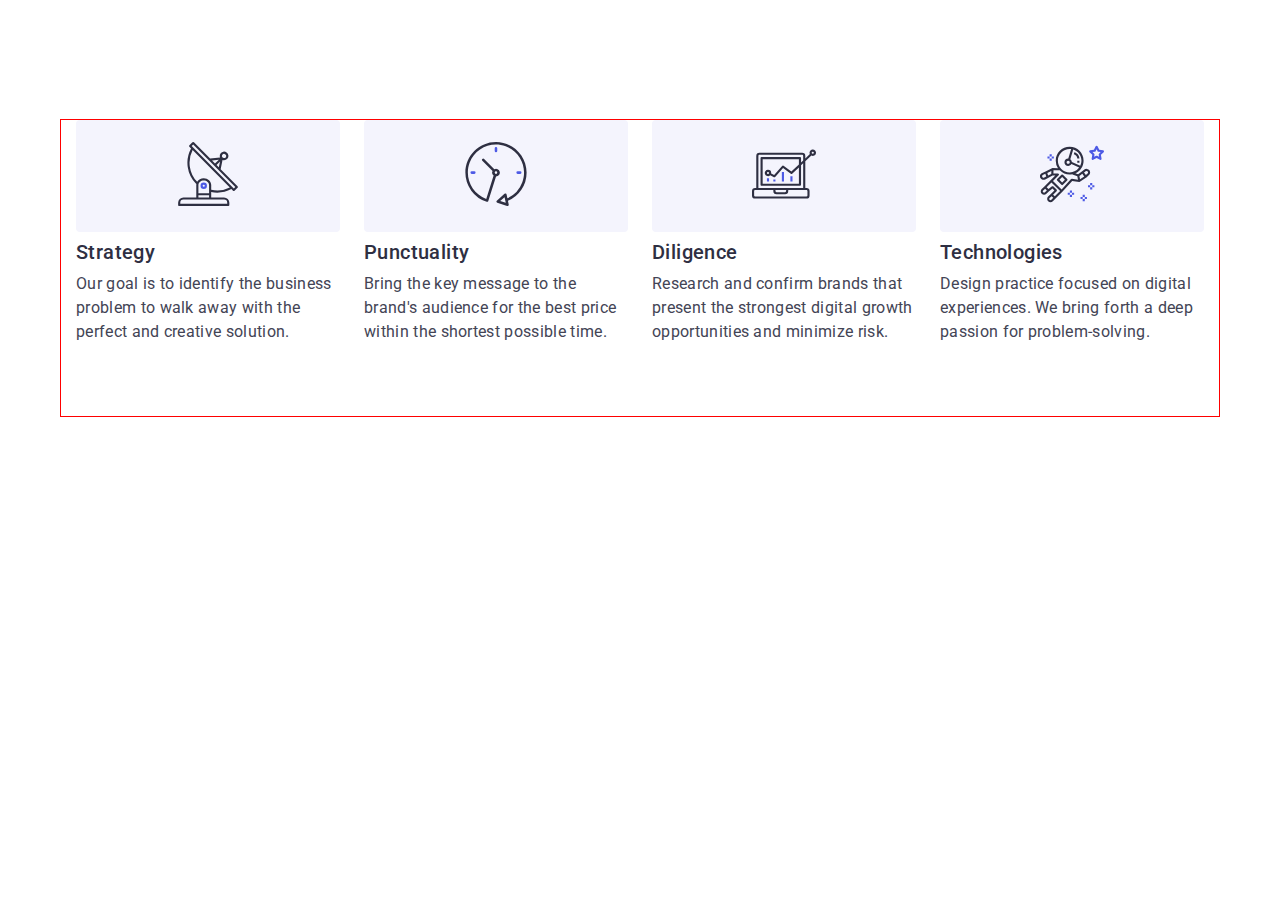
==== commit 50b027a6: "dz_polosa" ====
--- a/index.html
+++ b/index.html
@@ -25,7 +25,7 @@
 
 	<body class="body">
 		<!-- Top line HEADER-->
-		<header class="header-topline">
+		<!-- <header class="header-topline">
 			<div class="container blok-header">
 				<nav class="navigation">
 					<a href="./index.html" class="logo link">Web<span>Studio</span> </a>
@@ -103,16 +103,16 @@
 				</address>
 			</div>
 		</header>
-		<main>
+		<main> -->
 			<!-- section-hero -->
-			<section class="hero-section section">
+			<!-- <section class="hero-section section">
 				<div class="container">
 					<h1 class="hero-title">Effective Solutions for Your Business</h1>
 					<div class="btn-blok">
 						<button type="button"  class="button" data-modal-open>Order Service</button>
 					</div>
 				</div>
-			</section> 
+			</section>  -->
 			<!-- feature -->
 			<section class="feature section"> 
 				<div class="container feature-blok">
@@ -177,7 +177,7 @@
 				</div>
 			</section> 
 			<!-- section-activity -->
-			<section class="section-activity">
+			<!-- <section class="section-activity">
 				<div class="container">
 					<h2 class="activity-title">What are we doing</h2>
 					<ul class="activity-list">
@@ -197,9 +197,9 @@
 						</li>
 					</ul>
 				</div>
-			</section> 
+			</section>  -->
 			<!-- section-team -->
-		<section class="team-light-bg section">
+		<!-- <section class="team-light-bg section">
 				<div class="container">
 					<h2 class="team-title">Our Team</h2>
 					<ul class="team-list">
@@ -381,8 +381,8 @@
 					</ul>
 				</div>
 			</section> 
-			<!-- <--customer --> 
-			<section class="customers section">
+			<--customer --> 
+			<!-- <section class="customers section">
 				<div class="container">
 					<h2 class="customers-title">Customers</h2>
 
@@ -438,11 +438,11 @@
 </ul>
 				</div>
 			</section> 
-		</main> 
+		</main>   -->
 		<!-- Page footer -->
 
 
-		<footer class="blok-footer">
+		<!-- <footer class="blok-footer">
 			<div class="container container-footer">
 				<div class="blok-logo-social">
 					<div class="blok-name">
@@ -516,9 +516,9 @@
 		</div>
 			
 			</div>
-		</footer> 
+		</footer>  -->
 		<!-- modal window -->
-		<div class="backdrop is-hidden" data-modal>
+		<!-- <div class="backdrop is-hidden" data-modal>
 				<div class="modal">
 				<button type="button" class="modal-btn" data-modal-close>
 						<svg class="icon-close-black" width="8" height="8">
@@ -612,9 +612,9 @@
 		</button>
 		</form>
 				</div>
-		</div> --> 
+		</div> 
 		<script src="./js/mobile-menu.js"></script>
-		<script src="./js/modal.js"></script>  
+		<script src="./js/modal.js"></script>   -->
 	</body>
 </html>
 
--- a/css/mobile.css
+++ b/css/mobile.css
@@ -185,9 +185,11 @@
   		screen and (min-resolution: 2dppx) and (max-width: 320px) {
 
 	.hero-section {
+		margin-left: auto;
+		margin-right: auto;
 		background-repeat: no-repeat;
 		background-position: center;
-		background-size: 320px;
+		background-size: cover;
 		background-image: linear-gradient(rgba(46, 47, 66, 0.7), rgba(46, 47, 66, 0.7)), url("../images/hero_mob.img-min.jpg");
 	}
 	.hero-title {
@@ -203,7 +205,7 @@
 	  .hero-section {
 		background-repeat: no-repeat;
 		background-position: center;
-		background-size: 480px;
+		background-size: cover;
 		background-image: linear-gradient(rgba(46, 47, 66, 0.7), rgba(46, 47, 66, 0.7)), url("../images/hero_mob.img@2x-min.jpg");
 	  }
 	  .hero-title {
@@ -234,12 +236,14 @@
 	display: none;
 }
 
+
 .section {
 	padding-top: 96px;
 	padding-bottom: 96px;}
 
 .feature-list {
 	flex-direction: column;
+	
 }
 
 
@@ -262,7 +266,6 @@
 margin-bottom: 72px;
 }
 .feature-item {
-	
 	align-items: center;
 	padding-left: 16px;
 	padding-right: 16px;
@@ -284,11 +287,15 @@
 /* section-team */
 @media screen and (max-width: 480px) {
 
+	.team-light-bg {
+	max-width: 294px;
+}
+
 	.team-list {
 		display: flex;
 		flex-direction: column;
 		gap: 72px;
-		}
+				}
 		.team-inner:not(:last-child) {
 			margin-right: 0;
 		}
@@ -304,7 +311,7 @@
 			
 		}
 		.customers-item {
-			width: calc((100% - 32px) / 2);
+			width: calc((100% - 16px) / 2);
 		}}
 
 		/* FOOTER */
--- a/css/tablet.css
+++ b/css/tablet.css
@@ -17,9 +17,7 @@
 	.contact-list {
 		flex-direction: column;
 		gap: 12px;
-		padding-top: 16px;
-		padding-right: 16px;
-		padding-bottom: 16px;
+		
 }
 	.contact-link {
 		font-family: "Roboto";
@@ -47,7 +45,7 @@
   		screen and (min-resolution: 2dppx) and (min-width: 768px) {
 
 	.hero-section {
-		background-size: 768px;
+		background-size: covenr;
 		background-image: linear-gradient(rgba(46, 47, 66, 0.7), rgba(46, 47, 66, 0.7)), url("../images/hero_tab_@2x.jpg");
 	}
 }
@@ -67,11 +65,7 @@
 	.feature-list {
 		flex-wrap: wrap;
 	}
-	.section {
-		padding-top: 96px;
-		padding-bottom: 96px;
-	}
-	
+		
 	.feature-item {
 		width: calc((100% - 24px) / 2);
 
@@ -120,11 +114,13 @@
 			margin-right: 24px;
 			margin-bottom: 62px;
 		}
-	}
+	
 	
 	/* customers */
 @media screen and (min-width: 768px) {
-	
+	.customers {
+		max-width: 582px;
+	}
 	.customers-list {
 			display: flex;
 			flex-wrap: wrap;
--- a/css/desktop.css
+++ b/css/desktop.css
@@ -29,7 +29,10 @@
 screen and (min-resolution: 192dpi) and (min-width: 1200px),
 screen and (min-resolution: 2dppx) and (min-width: 1200px) {
 .hero-section {
-	background-size: 1200px;
+	max-width: 1440px; 
+	margin-left: auto; 
+	margin-right: auto;
+	background-size: covenr;
 	background-image: linear-gradient(rgba(46, 47, 66, 0.7), rgba(46, 47, 66, 0.7)), url("../images/people-office.jpg");
 }
 .hero-title {
@@ -116,6 +119,10 @@
 
 @media screen and (min-width: 1200px) {
 	
+	.customers {
+	padding-top: 130px;
+	max-width: none;
+}
 	.customers-list {
 		display: flex;
 		flex-wrap: nowrap;
@@ -123,7 +130,12 @@
 					}
 
 	.customers-item {
-		width: 168px;
+		height: 88px;
+		box-sizing: border-box;
+		display: flex;
+		justify-content: center;
+		align-items: center;
+		fill: #8e8f99;
 				}
 	}
 
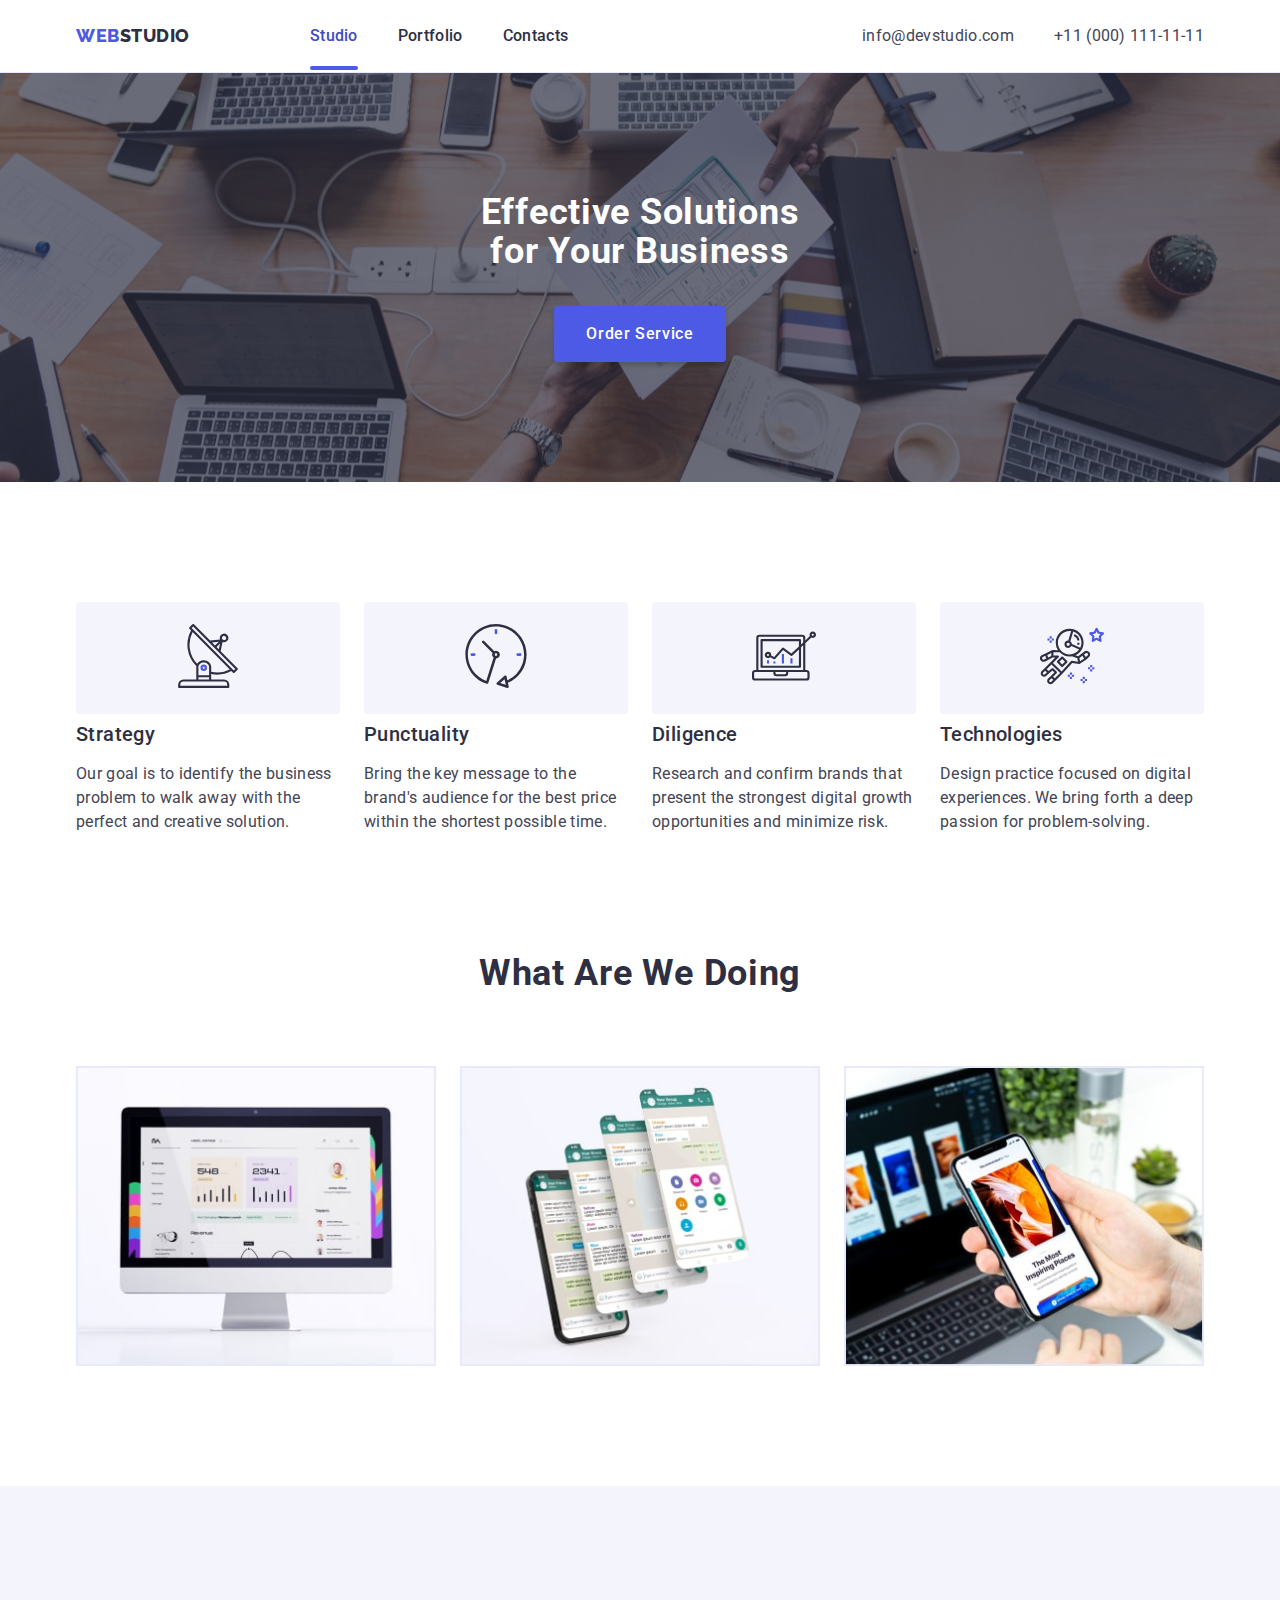
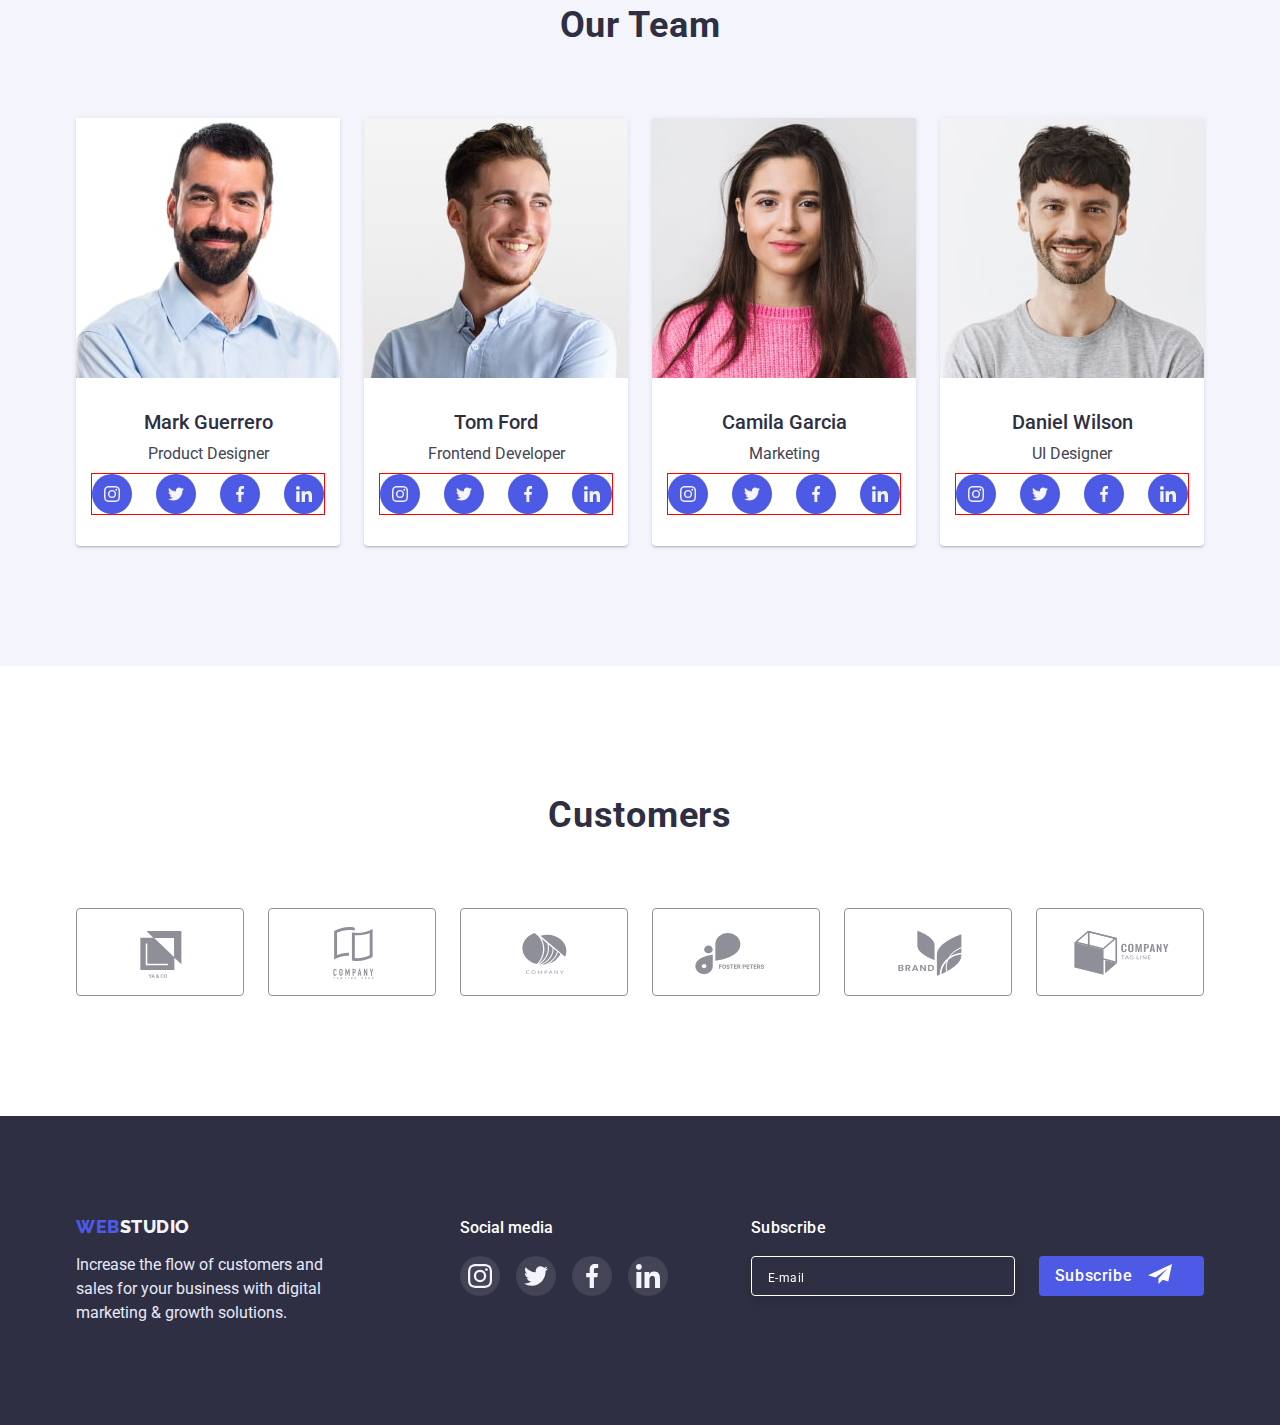
==== commit cbfdce4b: "dz7_3v" ====
--- a/index.html
+++ b/index.html
@@ -25,7 +25,7 @@
 
 	<body class="body">
 		<!-- Top line HEADER-->
-		<!-- <header class="header-topline">
+		<header class="header-topline">
 			<div class="container blok-header">
 				<nav class="navigation">
 					<a href="./index.html" class="logo link">Web<span>Studio</span> </a>
@@ -48,11 +48,10 @@
 							<use href="./images/icons.svg#icon-close-black"></use>
 						</svg>
 					</button>
-				</div>
 				<ul class="mobile-nav">
-					<li><a href="" class="mobile-nav-link link"> Studio</a></li>
+					<li><a href="" class="mobile-nav-link link-color link"> Studio</a></li>
 					<li><a href="./portfolio.html" class="mobile-nav-link link">Portfolio </a></li>
-					<li><a href="" class="mobile-nav-link link-color link">Contacts </a></li>
+					<li><a href="" class="mobile-nav-link link">Contacts </a></li>
 				</ul>
 				<address class="mobile-contact">
 					<ul class="mobile-contact-list">
@@ -91,10 +90,8 @@
 						</a>
 					</li>
 				</ul>
-
-
-
-				</div>
+			</div>	
+			</div>
 				<address class="contact">
 					<ul class="contact-list">
 						<li><a href="mailto:info@devstudio.com" class="contact-link link"> info@devstudio.com</a></li>
@@ -103,16 +100,16 @@
 				</address>
 			</div>
 		</header>
-		<main> -->
+		<main> 
 			<!-- section-hero -->
-			<!-- <section class="hero-section section">
+			<section class="hero-section section">
 				<div class="container">
 					<h1 class="hero-title">Effective Solutions for Your Business</h1>
 					<div class="btn-blok">
 						<button type="button"  class="button" data-modal-open>Order Service</button>
 					</div>
 				</div>
-			</section>  -->
+			</section> 
 			<!-- feature -->
 			<section class="feature section"> 
 				<div class="container feature-blok">
@@ -177,42 +174,49 @@
 				</div>
 			</section> 
 			<!-- section-activity -->
-			<!-- <section class="section-activity">
+			<section class="section-activity">
 				<div class="container">
 					<h2 class="activity-title">What are we doing</h2>
 					<ul class="activity-list">
 						<li class="activity-item">
+							<img
+								srcset="./images/img1-min.jpg 1x, ./images/img1@2x-min.jpg 2x"
+								media="(min-width: 1200px)"
+							 	src="./images/img1.jpg" alt="computer" width="360" class="activity-pic" />
+							
+							</li>
+						<li class="activity-item">
+							<img
+								srcset="./images/img2-min.jpg 1x, ./images/img2@2x-min.jpg 2x"
+								media="(min-width: 1200px)"
+							 	src="./images/img2.jpg" alt="mobil phone" width="360" class="activity-pic" />
+						
+						</li>
+						<li class="activity-item">
 							<picture>
 								<source
-								srcset="./images/img1-min.jpg, ./images/img1@2x-min.jpg"
+								srcset="./images/img3-min.jpg 1x, ./images/img3@2x-min.jpg 2x"
 								media="(min-width: 1200px)">
-							<img src="./images/img1.jpg" alt="computer" width="360" class="activity-pic" />
-							</picture>
-							</li>
-						<li class="activity-item">
-							<img src="./images/img2.jpg" alt="mobil phone" width="360" class="activity-pic" />
-						</li>
-						<li class="activity-item">
 							<img src="./images/img3.jpg" alt="mobil phone and laptop" width="360" class="activity-pic" />
+						</picture>
 						</li>
 					</ul>
 				</div>
-			</section>  -->
+			</section>
 			<!-- section-team -->
-		<!-- <section class="team-light-bg section">
+		<section class="team-light-bg section">
 				<div class="container">
 					<h2 class="team-title">Our Team</h2>
 					<ul class="team-list">
 						<li class="team-inner">
 							<picture>
-								<source srcset="./images/team1_mob.img-min.jpg 1x, ./images/team1_mob.img@2x-min.jpg 2x" 
-								media="min-width: 1200px"/>
-								<source	srcset="./images/team1_mob.img-min.jpg 1x, ./images/team1_mob.img@2x-min.jpg 2x" 
-								media="min-width: 768px"/>
-								<source srcset="./images/team1_mob.img-min.jpg 1x, ./images/team1_mob.img@2x-min.jpg 2x" 
-								media="min-width: 480px"/>
-							<img src="./images/team_1.jpg" alt="Mark" width="264" class="team-pic" />
-							
+								<source srcset="./images/team1-desk-img-min.jpg 1x, ./images/team1-desk-img@2x-min.jpg 2x" 
+								media="(min-width: 1200px)"/>
+								<source	srcset="./images/team1-tabl-img-min.jpg 1x, ./images/team1-tabl-img@2x-min.jpg 2x" 
+								media="(min-width: 768px)"/>
+								<source srcset="./images/team1_mob-img-min.jpg 1x, ./images/team1_mob-img@2x-min.jpg 2x" 
+								media="(min-width: 480px)"/>
+								<img src="./images/team_1.jpg" alt="Mark" width="264" class="team-pic" />
 							</picture>
 								<div class="team-text">
 								<h3 class="team-subtitle">Mark Guerrero</h3>
@@ -251,12 +255,12 @@
 						</li>
 						<li class="team-inner">
 							<picture>
-								<source srcset="./images/team2_mob.img-min.jpg 1x, ./images/team2_mob.img@2x-min.jpg 2x" 
-								media="min-width: 1200px"/>
-								<source	srcset="./images/team2_mob.img-min.jpg 1x, ./images/team2_mob.img@2x-min.jpg 2x" 
-								media="min-width: 768px"/>
-								<source srcset="./images/team2_mob.img-min.jpg 1x, ./images/team2_mob.img@2x-min.jpg 2x" 
-								media="min-width: 480px"/>
+								<source srcset="./images/team2-desk-img-min.jpg 1x, ./images/team2-desk-img@2x-min.jpg 2x" 
+								media="(min-width: 1200px)"/>
+								<source	srcset="./images/team2-tabl-img-min.jpg 1x, ./images/team2-tabl-img@2x-min.jpg 2x" 
+								media="(min-width: 768px)"/>
+								<source srcset="./images/team2_mob-img-min.jpg 1x, ./images/team2_mob-img@2x-min.jpg 2x" 
+								media="(min-width: 480px)"/>
 								<img src="./images/team_2.jpg" alt="Tom" width="264" class="team-pic" />
 							</picture>
 							
@@ -297,14 +301,14 @@
 						</li>
 						<li class="team-inner">
 							<picture>
-								<source srcset="./images/team3_mob.img-min.jpg 1x, ./images/team3_mob.img@2x-min.jpg 2x" 
-								media="min-width: 1200px">
-								<source	srcset="./images/team3_mob.img-min.jpg 1x, ./images/team3_mob.img@2x-min.jpg 2x" 
-								media="min-width: 768px">
-								<source srcset="./images/team3_mob.img-min.jpg 1x, ./images/team3_mob.img@2x-min.jpg 2x" 
-								media="min-width: 480px">
-							<img src="./images/team_3.jpg" alt="Camila" width="264" class="team-pic" />
-						</picture>
+								<source srcset="./images/team3-desk-img-min.jpg 1x, ./images/team3-desk-img@2x-min.jpg 2x" 
+								media="(min-width: 1200px)"/>
+								<source	srcset="./images/team3-tabl-img-min.jpg 1x, ./images/team3-tabl-img@2x-min.jpg 2x" 
+								media="(min-width: 768px)"/>
+								<source srcset="./images/team3_mob-img-min.jpg 1x, ./images/team3_mob-img@2x-min.jpg 2x" 
+								media="(min-width: 480px)"/>
+								<img src="./images/team_3.jpg" alt="Camila" width="264" class="team-pic" />
+							</picture>
 							
 							<div class="team-text">
 								<h3 class="team-subtitle">Camila Garcia</h3>
@@ -342,7 +346,16 @@
 							</div>
 						</li>
 						<li class="team-inner">
-							<img src="./images/team_4.jpg" alt="Daniel" width="264" class="team-pic" />
+							<picture>
+								<source srcset="./images/team4-desk-img-min.jpg 1x, ./images/team4-desk-img@2x-min.jpg 2x" 
+								media="(min-width: 1200px)"/>
+								<source	srcset="./images/team4-tabl-img-min.jpg 1x, ./images/team4-tabl-img@2x-min.jpg 2x" 
+								media="(min-width: 768px)"/>
+								<source srcset="./images/team4_mob-img-min.jpg 1x, ./images/team4_mob-img@2x-min.jpg 2x" 
+								media="(min-width: 480px)"/>
+								<img src="./images/team_4.jpg" alt="Daniel" width="264" class="team-pic" />
+							</picture>
+							
 							<div class="team-text">
 								<h3 class="team-subtitle">Daniel Wilson</h3>
 								<p class="team-item"> UI Designer</p>
@@ -381,8 +394,11 @@
 					</ul>
 				</div>
 			</section> 
-			<--customer --> 
-			<!-- <section class="customers section">
+			
+			
+			<!-- customer -->
+			
+			<section class="customers section">
 				<div class="container">
 					<h2 class="customers-title">Customers</h2>
 
@@ -438,13 +454,12 @@
 </ul>
 				</div>
 			</section> 
-		</main>   -->
+		</main>  
 		<!-- Page footer -->
 
 
-		<!-- <footer class="blok-footer">
+		<footer class="blok-footer">
 			<div class="container container-footer">
-				<div class="blok-logo-social">
 					<div class="blok-name">
 					<div class="logo-blok">
 					<a href="./index.html" class="footer-logo link">Web<span class="footer-link">Studio</span> </a>
@@ -513,12 +528,12 @@
 		
 			</form>
 				
-		</div>
+		
 			
 			</div>
-		</footer>  -->
+		</footer>
 		<!-- modal window -->
-		<!-- <div class="backdrop is-hidden" data-modal>
+		<div class="backdrop is-hidden" data-modal>
 				<div class="modal">
 				<button type="button" class="modal-btn" data-modal-close>
 						<svg class="icon-close-black" width="8" height="8">
@@ -614,7 +629,7 @@
 				</div>
 		</div> 
 		<script src="./js/mobile-menu.js"></script>
-		<script src="./js/modal.js"></script>   -->
+		<script src="./js/modal.js"></script>   
 	</body>
 </html>
 
--- a/css/styles.css
+++ b/css/styles.css
@@ -46,10 +46,12 @@
 
 .container {
 	width: 100%;
+	min-width: 426px;
 	padding-left: 15px;
 	padding-right: 15px;
 	margin-left: auto;
 	margin-right: auto;
+	
 }
 
 .header-topline {
@@ -57,13 +59,7 @@
 	background: var(--main-text-color);
 	border-bottom: 1px solid #e7e9fc;
 }
-.container {
-	width: 1158px;
-	margin: 0 auto;
-	outline: 1px solid red;
-	padding-left: 15px;
-	padding-right: 15px;
-}
+
 .blok-header {
 	display: flex;
 }
@@ -93,7 +89,7 @@
 	text-transform: uppercase;
 	color: #4d5ae5;
 	align-items: center;
-	margin-right: 76px;
+	/* margin-right: 76px; */
 }
 
 .nav-link {
@@ -153,8 +149,8 @@
 	line-height: 1.5;
 	letter-spacing: 0.02em;
 	color: var(--subtitle-text-color);
-	padding-top: 24px;
-	padding-bottom: 24px;
+	/* padding-top: 24px;
+	padding-bottom: 24px; */
 	transition-property: color;
 	transition-duration: 250ms;
 	transition-timing-function: cubic-bezier(0.4, 0, 0.2, 1);
@@ -172,12 +168,12 @@
 	font-weight: 700;
 	text-align: center;
 	letter-spacing: 0.02em;
-	color: var(--main-text- color);
+	color: var(--main-text-color);
 	margin-left: auto;
 	margin-right: auto;
 	line-height: 1.0;
-	width: 496px;
-	font-size: 56px;
+	max-width: 320px;
+	font-size: 36px;
 	line-height: 1.07;
 	
 }
@@ -228,7 +224,8 @@
 } */
 
 /* modal */
-.backdrop {
+
+/* .backdrop {
 	display: flex;
 	background: rgba(46, 47, 66, 0.4);
 	overflow-y: scroll;
@@ -240,12 +237,12 @@
 	z-index: 100;
 	opacity: 1;
 	transition: opacity 250ms cubic-bezier(0.4, 0, 0.2, 1);
-}
-
-.backdrop.is-hidden {
+} */
+
+/* .backdrop.is-hidden { 
 	opacity: 0;
 	pointer-events: none;
-}
+} */
 .backdrop.is-hidden.modal {
 	transform: translate(-50%, -50%) scale(1.1);
 }
@@ -254,7 +251,7 @@
 	box-shadow: 0px 1px 1px rgba(0, 0, 0, 0.14), 0px 1px 3px rgba(0, 0, 0, 0.12), 0px 2px 1px rgba(0, 0, 0, 0.2);
 	border-radius: 4px;
 	width: 407px;
-	height: 576px;
+	min-height: 576px;
 	position: absolute;
 	top: 50%;
 	left: 50%;
@@ -485,20 +482,21 @@
 	clip: rect(0 0 0 0);
 	overflow: hidden;
 }
-.feature-list {
+/* .feature-list {
 	display: flex;
 	flex-direction: row;
-}
+} */
 .feature-item {
-	display: flex;
+	/* display: flex; */
 	flex-direction: column;
 	align-items: flex-start;
 	padding: 0px;
-	gap: 8px;
-}
+	/* gap: 8px; */
+}
+/* 
 .feature-item:not(:last-child) {
 	margin-right: 24px;
-}
+} */
 .feature-icon {
 	fill: #f4f4fd, #2e2f42, #4d5ae5;
 }
@@ -581,9 +579,9 @@
 .team-light-bg {
 	background: #f4f4fd;
 }
-.team-list {
-	display: flex;
-}
+/* .team-list {
+	display: flex;
+} */
 .team-inner {
 	background: #ffffff;
 	box-shadow: 0px 1px 6px rgba(46, 47, 66, 0.08), 0px 1px 1px rgba(46, 47, 66, 0.16), 0px 2px 1px rgba(46, 47, 66, 0.08);
@@ -595,9 +593,9 @@
 .team-text {
 	padding: 32px 16px;
 }
-.team-inner:not(:last-child) {
+/* .team-inner:not(:last-child) {
 	margin-right: 24px;
-}
+} */
 
 .team-subtitle {
 	font-weight: 500;
@@ -650,9 +648,9 @@
 }
 
 /* customers */
-.customers {
+/* .customers {
 	padding-top: 130px;
-}
+} */
 .customers-title {
 	font-family: "Roboto";
 	font-style: normal;
@@ -666,7 +664,7 @@
 	margin-bottom: 72px;
 }
 
-
+/* 
 .customers-item {
 	height: 88px;
 	box-sizing: border-box;
@@ -674,7 +672,7 @@
 	justify-content: center;
 	align-items: center;
 	fill: #8e8f99;
-}
+} */
 
 .customers-icon {
 	fill: #8e8f99;
@@ -697,7 +695,11 @@
 }
 
 /* footer */
-.blok-logo-social {
+/* .blok-logo-social {
+	display: flex;
+} */
+
+.container-footer {
 	display: flex;
 }
 .logo-blok {
@@ -749,9 +751,9 @@
 	color: #ffffff;
 	margin-bottom: 16px;
 }
-.footer-social {
+/* .footer-social {
 	margin-left: 120px;
-}
+} */
 .footer-list {
 	display: flex;
 	gap: 16px;
--- a/css/mobile.css
+++ b/css/mobile.css
@@ -1,14 +1,14 @@
+
+
+ @media screen and (min-width: 320px)  {
+	.container {
+	min-width: 320px;
+	
+}
+} 
 
 /* HEADER */
-@media screen and (max-width: 480px)  {
-	.container {
-	width: 480px;
-	outline: 1px solid red;
-
-}
-}
-
-@media screen and (max-width: 480px) {
+@media screen and (max-width: 767px) {
 	.nav-list {
 		display: none;
 	}
@@ -16,9 +16,6 @@
 		display: none;
 	}
 	    
-    .logo {
-		padding-left: 16px;
-	}
 
 	.blok-header {
 		display: flex;
@@ -28,18 +25,18 @@
 }  
 
 
-	.logo {
-		padding-left: 16px;
-	}
-
 	.blok-header {
 		display: flex;
 		align-items: center;
 		justify-content: space-between;
 	}
 
+	
+	
+	
 	.mobile-menu-open {
 		background: transparent;
+		padding: 0;
 		padding-top: 24px;
 		padding-bottom: 22px;
 		border: none;
@@ -49,7 +46,7 @@
 	.mobile-menu {
 		position: fixed;
 		width: 100%;
-		height: 100%;
+		height: 100%; 
 		z-index: 1000;
 		top: 0;
 		left: 0;
@@ -66,12 +63,16 @@
 		visibility: visible;
 		pointer-events: auto;
 	}
-	.mobile-menu-container {
+
+	
+	.mobil-menu-container {
 		position: relative;
-		padding-left: 40px;
-		padding-top: 24px;
-		padding-bottom: 40px;
-	}
+		padding: 80px 35px 40px;
+		display: flex;
+		flex-direction: column;
+		height: 100%;
+	}
+
 	.mobile-menu-close-btn {
 		width: 24px;
 		height: 24px;
@@ -94,9 +95,10 @@
 		border-radius: 50%;
 	}
 	.mobile-nav {
-		padding-top: 80px;
+		/* padding-top: 80px;
 		padding-left: 40px;
-		padding-bottom: 284px;
+		padding-bottom: 284px; */
+		margin-bottom: auto;
 		display: flex;
 		flex-direction: column;
 		flex-wrap: wrap;
@@ -114,10 +116,17 @@
 	.link-color {
 		color: #404bbf;
 	}
+	.mobile-contact {
+		margin-bottom: 48px;
+	}
+	
+		
+
+
 	.mobile-contact-list {
-		padding-left: 40px;
+		/* padding-left: 40px;
 		padding-right: 35px;
-		padding-bottom: 48px;
+		padding-bottom: 48px; */
 		display: flex;
 		flex-direction: column;
 		flex-wrap: wrap;
@@ -135,6 +144,13 @@
 		text-transform: capitalize;
 		color: #4d5ae5;
 	}
+
+	@media screen and (max-width: 420px) {
+		.mobil-phone-link {
+			font-size: 20px;
+    		line-height: 1.2;
+	}
+}
 	.mobile-email-link {
 		font-family: "Roboto";
 		font-style: normal;
@@ -145,13 +161,15 @@
 		color: #434455;
 	}
 	.mobile-social-list {
-		padding-left: 40px;
-		padding-right: 60px;
+		/* padding-left: 40px;
+		padding-right: 60px; */
 		padding-bottom: 40px;
 		display: flex;
 		flex-direction: row;
 		align-items: flex-start;
-		gap: 56px;
+		justify-content: space-between;
+		max-width: 328px;
+		
 	}
 	.mobile-social-item {
 		width: 40px;
@@ -174,6 +192,7 @@
 		transition-duration: 250ms;
 		transition-timing-function: cubic-bezier(0.4, 0, 0.2, 1);
 	}
+	
 
 
 
@@ -192,11 +211,12 @@
 		background-size: cover;
 		background-image: linear-gradient(rgba(46, 47, 66, 0.7), rgba(46, 47, 66, 0.7)), url("../images/hero_mob.img-min.jpg");
 	}
-	.hero-title {
-		font-size: 36px;
-		width: 320px;
+}
+	/* .hero-title {
+		
+		max-width: 320px;
 					}
-			}
+			} */
 
 			@media screen and (min-device-pixel-ratio: 2) and (max-width: 480px),
 			screen and (min-resolution: 192dpi) and (max-width: 480px),
@@ -206,17 +226,24 @@
 		background-repeat: no-repeat;
 		background-position: center;
 		background-size: cover;
-		background-image: linear-gradient(rgba(46, 47, 66, 0.7), rgba(46, 47, 66, 0.7)), url("../images/hero_mob.img@2x-min.jpg");
+		background-image: linear-gradient(rgba(46, 47, 66, 0.7), rgba(46, 47, 66, 0.7)), url("../images/hero_mob-img@2x-min.jpg"), url("../images/hero_mob-img-min.jpg");
 	  }
-	  .hero-title {
+	}
+	  /* .hero-title {
 		  font-size: 36px;
 		  width: 320px;
-					  }
-			  }
+					  } */
+	@media screen and (max-width: 767px) {
+		.button {
+			margin-top: 72px;
+		}
+	}
+
+			
   
 /* modal */
 
-@media screen and (max-width: 390px){
+@media screen and (max-width: 767px){
 .modal {
 	width: 100%;
 	margin-left: auto;
@@ -224,22 +251,37 @@
 
 }
 .backdrop {
+	display: flex;
+	background: rgba(46, 47, 66, 0.4);
+	overflow-y: scroll;
+	position: fixed;
+	top: 0;
+	left: 0; 
 	padding-left: 15px;
 	padding-right: 15px;
-	overflow-y: scroll;
+	width: 100%;
+	height: 100%;
+	z-index: 100;
+	opacity: 1;
+	transition: opacity 250ms cubic-bezier(0.4, 0, 0.2, 1);
+
+}
+.backdrop.is-hidden {
+	opacity: 0;
+	pointer-events: none;
 }
 }
 /* feature */
 
-@media screen and (max-width: 480px) {
-.blok-feature-icon {
+@media screen and (max-width: 767px) {
+
+	.blok-feature-icon {
 	display: none;
 }
 
-
 .section {
-	padding-top: 96px;
-	padding-bottom: 96px;}
+	padding-top: 112px;
+	padding-bottom: 112px;}
 
 .feature-list {
 	flex-direction: column;
@@ -263,12 +305,14 @@
 line-height: 1.5;
 letter-spacing: 0.02em;
 color: var(--subtitle-text-color);
-margin-bottom: 72px;
-}
-.feature-item {
+/* margin-bottom: 72px; */
+
+}
+.feature-item:not(:last-child) {
+	margin-bottom: 72px;
 	align-items: center;
-	padding-left: 16px;
-	padding-right: 16px;
+	/* padding-left: 16px;
+	padding-right: 16px; */
 	
 	
 }
@@ -276,8 +320,8 @@
 
 /* section-activity */
 
-@media screen and (max-width: 480px) {
-
+@media screen and (max-width: 767px)  
+{
 .section-activity {
 	display: none;
 }
@@ -285,44 +329,57 @@
 
 
 /* section-team */
-@media screen and (max-width: 480px) {
-
-	.team-light-bg {
-	max-width: 294px;
-}
-
+@media screen and (max-width: 767px) {
+
+	
 	.team-list {
 		display: flex;
 		flex-direction: column;
 		gap: 72px;
+		width: 264px;
+		margin: auto;
 				}
 		.team-inner:not(:last-child) {
 			margin-right: 0;
 		}
 	}
 /* customers */
-@media screen and (max-width: 480px) {
+@media screen and (max-width: 767px) {
 	
 		.customers-list {
 			display: flex;
 			flex-wrap: wrap;
-			justify-content: space-between;
-			gap: 16px;
+			/* justify-content: space-between; */
+			gap: 72px 16px;
+			max-width: 396px;
+			margin: auto;
 			
 		}
 		.customers-item {
 			width: calc((100% - 16px) / 2);
-		}}
-
+			height: 88px;
+			}
+			/* .customers-icon {
+				width: 190px;
+				height: 88px;
+		} */
+		}
+		
 		/* FOOTER */
 
-		@media screen and (max-width: 480px) {
+		@media screen and (max-width: 766px) {
 			.blok-footer {
 				display: flex;
 				flex-direction: column;
 				align-items: center;
 			}
+			/*
 			.blok-logo-social {
+				flex-direction: column;
+				align-items: center;
+			} */
+
+			.container-footer {
 				flex-direction: column;
 				align-items: center;
 			}
@@ -335,27 +392,37 @@
 				display: flex;
 				flex-direction: column;
 				align-items: center;
-				max-width: 398px;
-				margin: 72px 15px 96px 15px;
+				/* max-width: 398px; */
+				/* margin-top: 72px; */
 				
 			}
 			.footer-social {
-				flex-direction: column;
-				align-items: center;
-				margin-left: 0;
+				display: flex;
+				flex-direction: column;
+				align-items: center;
+				margin-bottom: 72px;
 
 			}
 			.footer-form-input {
 				margin-bottom: 16px;
 				width: 398px;
 			}
-			.logo-blok {
+
+			.blok-name {
 				display: flex;
 				flex-direction: column;
 				align-items: center;
-			}
-			.footer-text {
 				margin-bottom: 72px;
+			}
+			/* .logo-blok {
+				
+			} */
+			/* .footer-text {
+				margin-bottom: 72px;
+			} */
+
+			.footer-form-sumbit {
+				margin-left: 0;
 			}
 		}
 		
@@ -363,4 +430,5 @@
 			.footer-form-input {
 				width: 300px;
 			}
+
 		}--- a/css/tablet.css
+++ b/css/tablet.css
@@ -2,14 +2,46 @@
 
 @media screen and (min-width:768px) {
 	.container {
-		width: 768px;
-	
-}
+		max-width: 767px;
+	
+}
+}
+
+
+/* TOP-LINE */
+
+@media screen and (min-width:768px) {
 	 .mobile-menu-open {
 		display: none;
 	} 
 	
-	
+	.logo {
+		margin-right: 120px;
+	}
+.nav-list {
+	display: flex;
+}
+.hero-section {
+	padding-top: 118px;
+	padding-bottom: 118px;
+}
+.button {
+	margin-top: 36px;
+}
+.current::after {
+	content:"";
+	display: block;
+	width: 100%;
+	height: 4px;
+	background-color: #4d5ae5;
+	border-radius: 2px;
+	position: absolute; 
+	left: 0;
+	bottom: -3px;
+	
+
+}
+
 	.contact {
 		display: block;
 		margin-left: auto;
@@ -45,13 +77,31 @@
   		screen and (min-resolution: 2dppx) and (min-width: 768px) {
 
 	.hero-section {
-		background-size: covenr;
-		background-image: linear-gradient(rgba(46, 47, 66, 0.7), rgba(46, 47, 66, 0.7)), url("../images/hero_tab_@2x.jpg");
+		background-size: cover;
+		background-image: linear-gradient(rgba(46, 47, 66, 0.7), rgba(46, 47, 66, 0.7)), url("../images/hero_tab_@2x.jpg"), url("../images/hero_tab-img-min.jpg") ;
+	
 	}
 }
 
 /* modal */
-
+.backdrop {
+	display: flex;
+	background: rgba(46, 47, 66, 0.4);
+	overflow-y: scroll;
+	position: fixed;
+	top: 0;
+	left: 0;
+	width: 100%;
+	height: 100%;
+	z-index: 100;
+	opacity: 1;
+	transition: opacity 250ms cubic-bezier(0.4, 0, 0.2, 1);
+} 
+
+ .backdrop.is-hidden { 
+	opacity: 0;
+	pointer-events: none;
+} 
 
 /* modal form */
 
@@ -63,32 +113,33 @@
 	}
 	
 	.feature-list {
-		flex-wrap: wrap;
+		display: flex;
+		flex-wrap: wrap;
+		gap: 72px 24px;
 	}
 		
 	.feature-item {
 		width: calc((100% - 24px) / 2);
-
-	}
-	.feature-item:not(:last-child) {
+		display: flex;
+		
+	
+	
+
+	}
+	/* .feature-item:not(:last-child) {
 		margin-right: 0;
-	}
+	} */
 	.feature-subtitle {
 	font-weight: 700;
 	font-size: 36px;
 	line-height: 1.11;
-	text-align: center;
-		}
+	margin-bottom: 8px;
+			}
 	.feature-text {
 	font-weight: 500;
-	margin-bottom: 72px;
-	}
-	.feature-item {
-		align-items: center;
-		padding-left: 16px;
-		padding-right: 16px;
-	
-	}
+	
+	}
+	
 	
 	}
 	
@@ -109,36 +160,40 @@
 		flex-wrap: wrap;
 		justify-content: center;
 		align-items: center;
+		gap: 64px 24px;
 		}
-		.team-inner {
-			margin-right: 24px;
-			margin-bottom: 62px;
-		}
-	
+		
+}
 	
 	/* customers */
 @media screen and (min-width: 768px) {
-	.customers {
-		max-width: 582px;
-	}
+	
 	.customers-list {
 			display: flex;
 			flex-wrap: wrap;
 			justify-content: space-between;
-			gap: 24px;
+			gap: 72px 24px;
+			width: 552px;
+			margin: auto;
+			
+			
 			
 		}
 	.customers-item {
+		
 		width: calc((100% - 48px) / 3);
 	}
-}
-
+	.customers-icon {
+		width: 168px;
+		height: 88px;
+}
+}
 /* FOOTER */
 
 @media screen and (min-width: 768px)  {
 
 	.container-footer {
-		width: 565px;
+		width: 582px;
 		display: flex;
 		flex-wrap: wrap;
 		
@@ -147,17 +202,19 @@
 	.footer-form-input {
 		width: 264px;
 	}
-	.input-email {
+	/* .input-email {
 		display: flex;
 		flex-direction: column;
 		width: 453px;
-		margin-top: 72px;
-		
-	}
+		margin-top: 72px; 
+		
+	}  */
 	.footer-social {
+		
 		margin-left: 24px;
 	}
-	.blok-logo-social {
-		flex-wrap: wrap;
-	}
+	/* .blok-logo-social {
+		display: flex;
+		flex-wrap: wrap;
+	}  */
 }--- a/css/desktop.css
+++ b/css/desktop.css
@@ -2,7 +2,7 @@
 
 @media screen and (min-width: 1200px) {
 	.container {
-		width: 1158px;
+		max-width: 1158px;
 	}
 	.contact-list {
 	display: flex;
@@ -19,7 +19,33 @@
 .contact {
 	margin-left: auto;
 }
+.current::after {
+	content:"";
+	display: block;
+	width: 100%;
+	height: 4px;
+	background-color: #4d5ae5;
+	border-radius: 2px;
+	position: absolute; 
+	left: 0;
+	bottom: -1px;
+	
 
+}
+.contact-link {
+	font-size: 16px;
+	line-height: 1.5;
+	letter-spacing: 0.02em;
+	color: var(--subtitle-text-color);
+	transition-property: color;
+	transition-duration: 250ms;
+	transition-timing-function: cubic-bezier(0.4, 0, 0.2, 1);
+	transition-delay: 250ms;
+}
+.contact-link:hover,
+.contact-link:focus {
+	color: #404bbf;
+}
 }
 	
 
@@ -32,13 +58,17 @@
 	max-width: 1440px; 
 	margin-left: auto; 
 	margin-right: auto;
-	background-size: covenr;
-	background-image: linear-gradient(rgba(46, 47, 66, 0.7), rgba(46, 47, 66, 0.7)), url("../images/people-office.jpg");
+	background-position: center;
+	background-image: linear-gradient(rgba(46, 47, 66, 0.7), rgba(46, 47, 66, 0.7)), url("../images/people-office-1.jpg"), url("../images/people-office1-1.jpg");
 }
 .hero-title {
-	width: 496px;
+	max-width: 496px;
 	font-size: 56px;
 	line-height: 1.07;
+	
+}
+.button {
+	margin-top: 48px;
 }
 
 }
@@ -65,7 +95,9 @@
 
 .feature-list {
 	flex-wrap: nowrap;
+	display: flex;
 	flex-direction: row;
+	gap: 0;
 }
 .feature-item {
 	display: flex;
@@ -127,6 +159,7 @@
 		display: flex;
 		flex-wrap: nowrap;
 		justify-content: space-around;
+		width: 1128px;
 					}
 
 	.customers-item {
@@ -143,14 +176,15 @@
 
 @media screen and (min-width: 1200px) {
 	.input-email {
-		margin: 0px 159px 132px 80px; 
-		width: 453px;
+		
+		margin-left: auto; 
+		
 				
 	}
-	.blok-logo-social {
-		display: flex;
+	/* .blok-logo-social {
 		flex-wrap: nowrap;
-}
+		
+}  */
 	.footer-social {
 		margin-left: 120px;
 }
